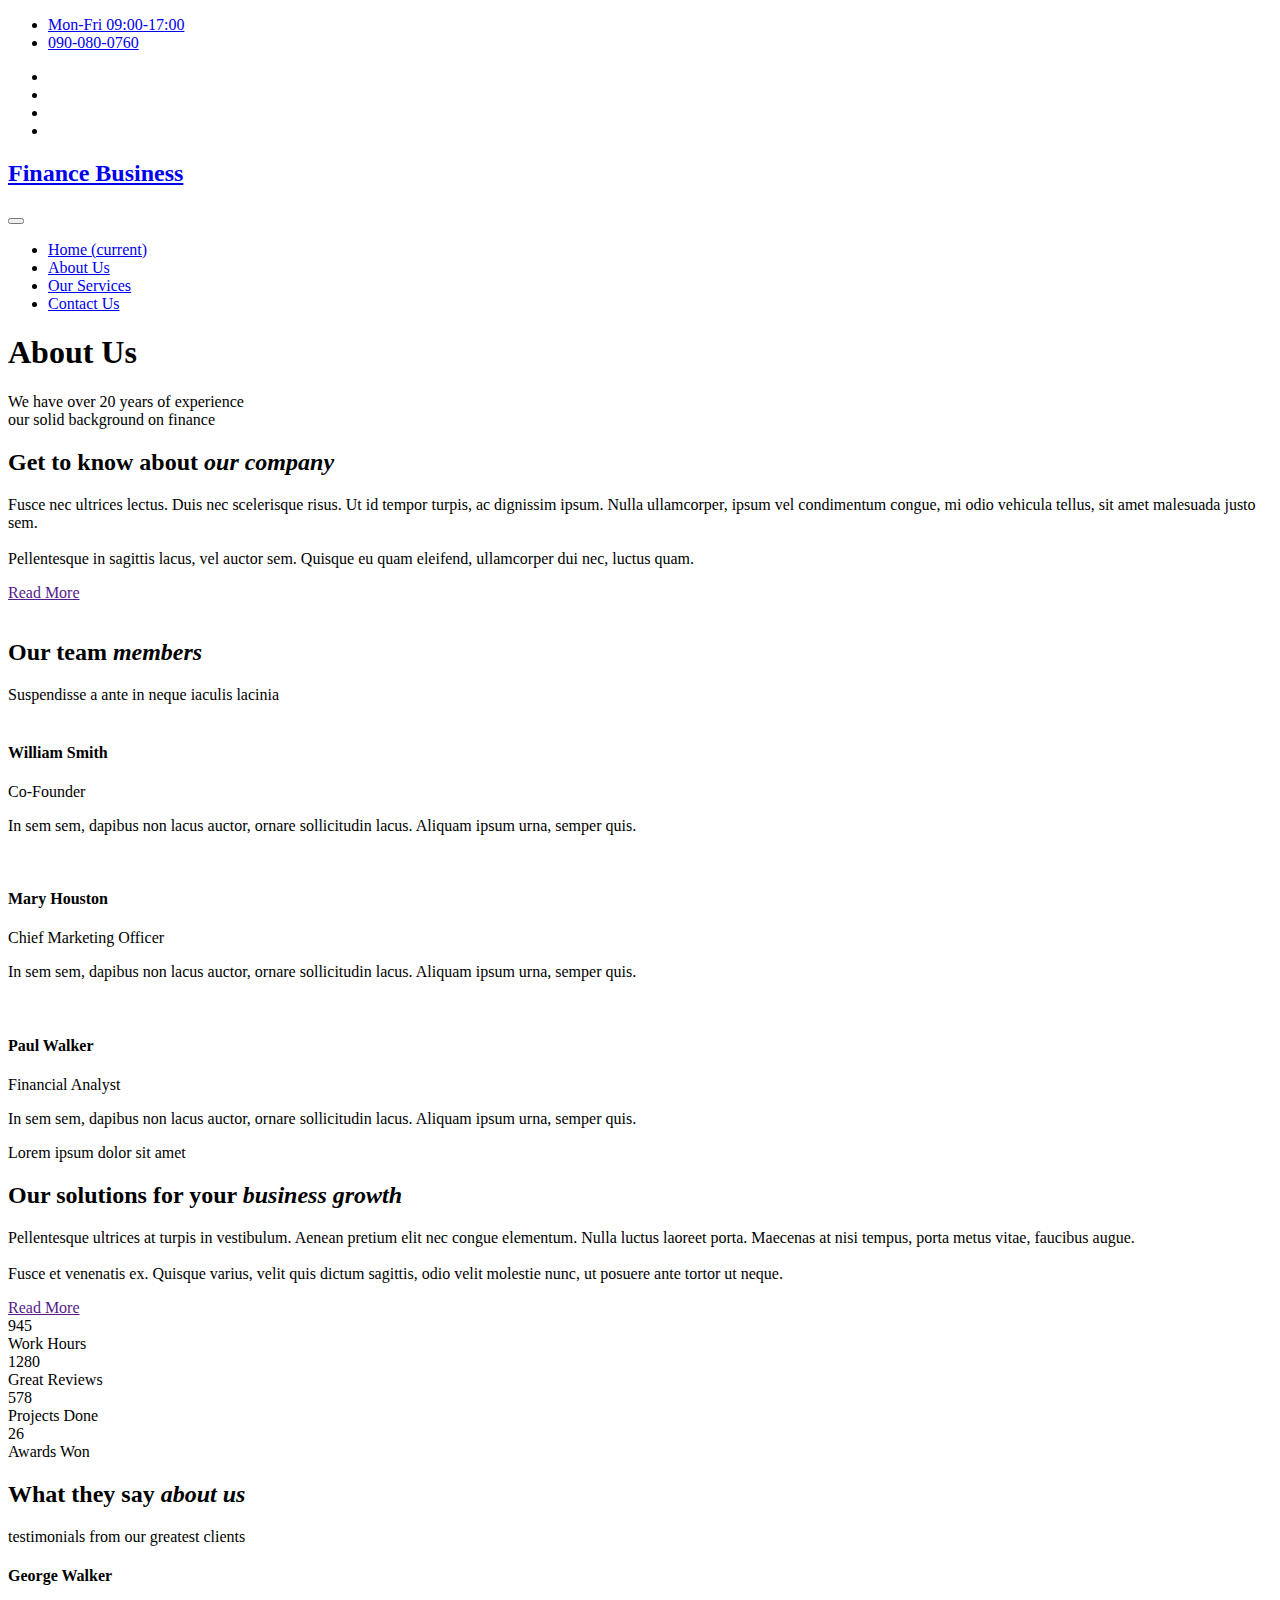
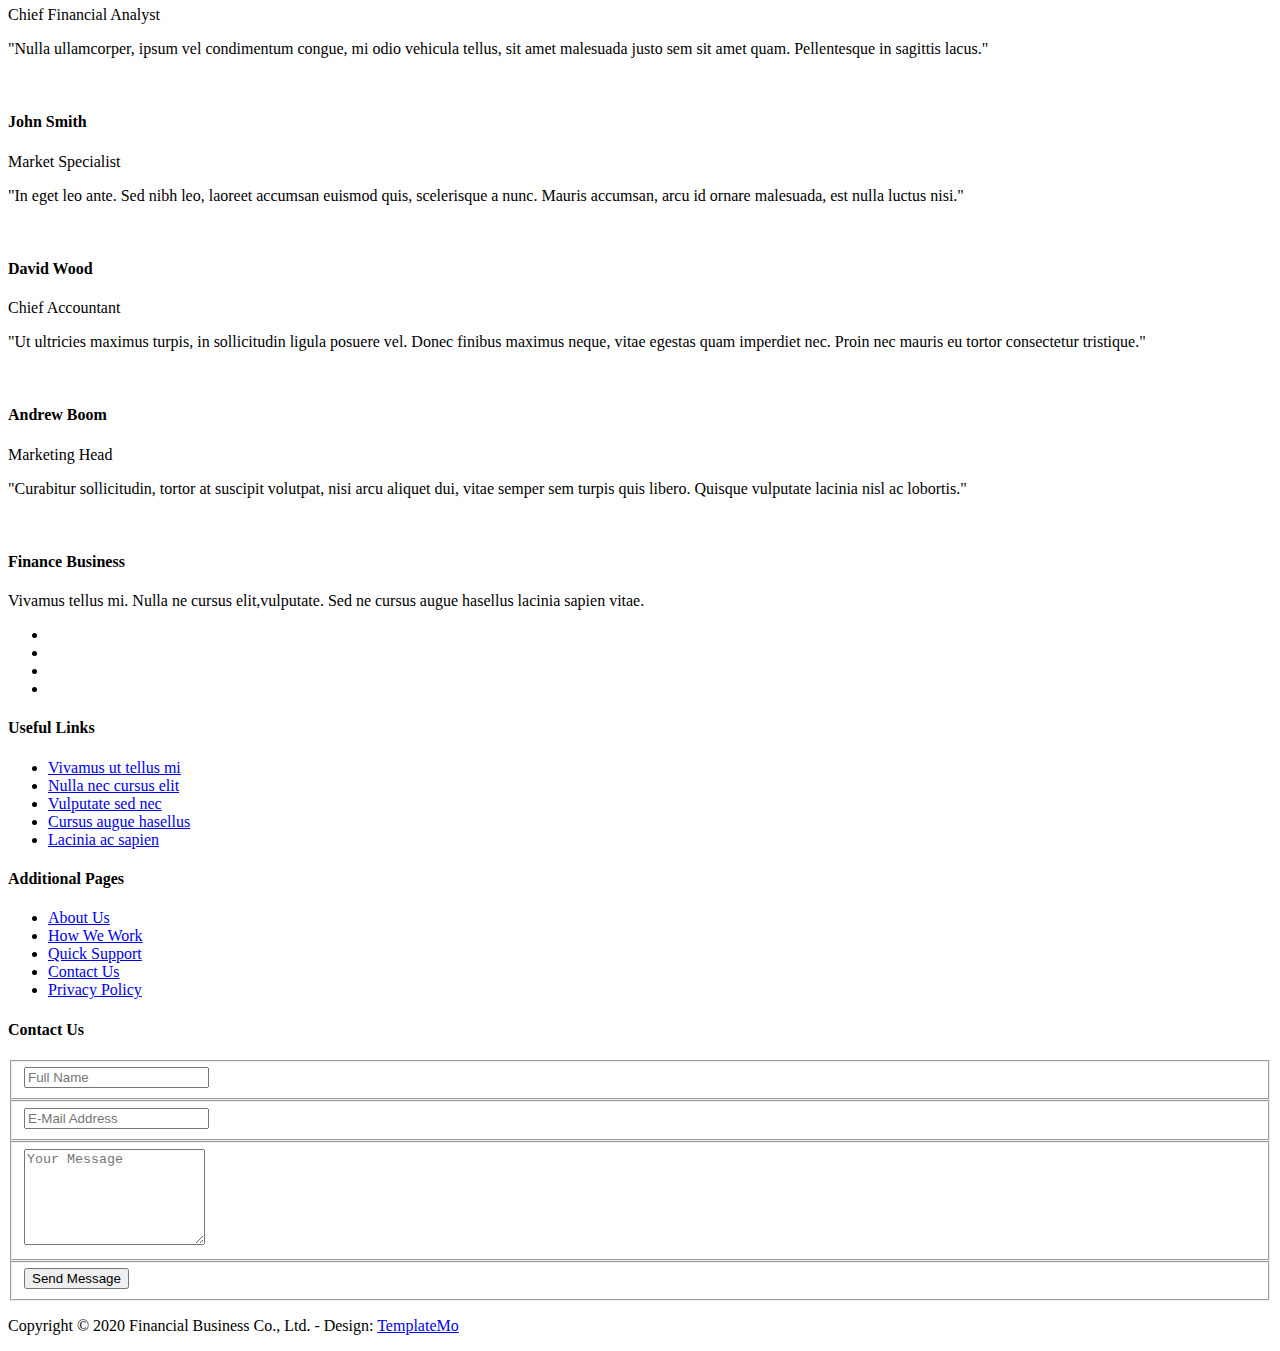
==== about.html @ de441a09 "Add files via upload" ====
<!DOCTYPE html>
<html lang="en">

  <head>

    <meta charset="utf-8">
    <meta name="viewport" content="width=device-width, initial-scale=1, shrink-to-fit=no">
    <meta name="description" content="">
    <meta name="author" content="TemplateMo">
    <link href="https://fonts.googleapis.com/css?family=Poppins:100,200,300,400,500,600,700,800,900&display=swap" rel="stylesheet">

    <title>Finance Business - About Page</title>

    <!-- Bootstrap core CSS -->
    <link href="vendor/bootstrap/css/bootstrap.min.css" rel="stylesheet">

    <!-- Additional CSS Files -->
    <link rel="stylesheet" href="assets/css/fontawesome.css">
    <link rel="stylesheet" href="assets/css/templatemo-finance-business.css">
    <link rel="stylesheet" href="assets/css/owl.css">
<!--

Finance Business TemplateMo

https://templatemo.com/tm-545-finance-business

-->
  </head>

  <body>

    <!-- ***** Preloader Start ***** -->
    <div id="preloader">
        <div class="jumper">
            <div></div>
            <div></div>
            <div></div>
        </div>
    </div>  
    <!-- ***** Preloader End ***** -->

    <!-- Header -->
    <div class="sub-header">
      <div class="container">
        <div class="row">
          <div class="col-md-8 col-xs-12">
            <ul class="left-info">
              <li><a href="#"><i class="fa fa-clock-o"></i>Mon-Fri 09:00-17:00</a></li>
              <li><a href="#"><i class="fa fa-phone"></i>090-080-0760</a></li>
            </ul>
          </div>
          <div class="col-md-4">
            <ul class="right-icons">
              <li><a href="#"><i class="fa fa-facebook"></i></a></li>
              <li><a href="#"><i class="fa fa-twitter"></i></a></li>
              <li><a href="#"><i class="fa fa-linkedin"></i></a></li>
              <li><a href="#"><i class="fa fa-behance"></i></a></li>
            </ul>
          </div>
        </div>
      </div>
    </div>
    
    <header class="">
      <nav class="navbar navbar-expand-lg">
        <div class="container">
          <a class="navbar-brand" href="index.html"><h2>Finance Business</h2></a>
          <button class="navbar-toggler" type="button" data-toggle="collapse" data-target="#navbarResponsive" aria-controls="navbarResponsive" aria-expanded="false" aria-label="Toggle navigation">
            <span class="navbar-toggler-icon"></span>
          </button>
          <div class="collapse navbar-collapse" id="navbarResponsive">
            <ul class="navbar-nav ml-auto">
              <li class="nav-item">
                <a class="nav-link" href="index.html">Home
                  <span class="sr-only">(current)</span>
                </a>
              </li>
              <li class="nav-item active">
                <a class="nav-link" href="about.html">About Us</a>
              </li>
              <li class="nav-item">
                <a class="nav-link" href="services.html">Our Services</a>
              </li>
              <li class="nav-item">
                <a class="nav-link" href="contact.html">Contact Us</a>
              </li>
            </ul>
          </div>
        </div>
      </nav>
    </header>

    <!-- Page Content -->
    <div class="page-heading header-text">
      <div class="container">
        <div class="row">
          <div class="col-md-12">
            <h1>About Us</h1>
            <span>We have over 20 years of experience</span>
          </div>
        </div>
      </div>
    </div>

    <div class="more-info about-info">
      <div class="container">
        <div class="row">
          <div class="col-md-12">
            <div class="more-info-content">
              <div class="row">
                <div class="col-md-6 align-self-center">
                  <div class="right-content">
                    <span>our solid background on finance</span>
                    <h2>Get to know about <em>our company</em></h2>
                    <p>Fusce nec ultrices lectus. Duis nec scelerisque risus. Ut id tempor turpis, ac dignissim ipsum. Nulla ullamcorper, ipsum vel condimentum congue, mi odio vehicula tellus, sit amet malesuada justo sem. 
                    <br><br>Pellentesque in sagittis lacus, vel auctor sem. Quisque eu quam eleifend, ullamcorper dui nec, luctus quam.</p>
                    <a href="" class="filled-button">Read More</a>
                  </div>
                </div>
                <div class="col-md-6">
                  <div class="left-image">
                    <img src="assets/images/about-image.jpg" alt="">
                  </div>
                </div>
              </div>
            </div>
          </div>
        </div>
      </div>
    </div>

    <div class="team">
      <div class="container">
        <div class="row">
          <div class="col-md-12">
            <div class="section-heading">
              <h2>Our team <em>members</em></h2>
              <span>Suspendisse a ante in neque iaculis lacinia</span>
            </div>
          </div>
          <div class="col-md-4">
            <div class="team-item">
              <img src="assets/images/team_01.jpg" alt="">
              <div class="down-content">
                <h4>William Smith</h4>
                <span>Co-Founder</span>
                <p>In sem sem, dapibus non lacus auctor, ornare sollicitudin lacus. Aliquam ipsum urna, semper quis.</p>
              </div>
            </div>
          </div>
          <div class="col-md-4">
            <div class="team-item">
              <img src="assets/images/team_02.jpg" alt="">
              <div class="down-content">
                <h4>Mary Houston</h4>
                <span>Chief Marketing Officer</span>
                <p>In sem sem, dapibus non lacus auctor, ornare sollicitudin lacus. Aliquam ipsum urna, semper quis.</p>
              </div>
            </div>
          </div>
          <div class="col-md-4">
            <div class="team-item">
              <img src="assets/images/team_03.jpg" alt="">
              <div class="down-content">
                <h4>Paul Walker</h4>
                <span>Financial Analyst</span>
                <p>In sem sem, dapibus non lacus auctor, ornare sollicitudin lacus. Aliquam ipsum urna, semper quis.</p>
              </div>
            </div>
          </div>
        </div>
      </div>
    </div>

    <div class="fun-facts">
      <div class="container">
        <div class="row">
          <div class="col-md-6">
            <div class="left-content">
              <span>Lorem ipsum dolor sit amet</span>
              <h2>Our solutions for your <em>business growth</em></h2>
              <p>Pellentesque ultrices at turpis in vestibulum. Aenean pretium elit nec congue elementum. Nulla luctus laoreet porta. Maecenas at nisi tempus, porta metus vitae, faucibus augue. 
              <br><br>Fusce et venenatis ex. Quisque varius, velit quis dictum sagittis, odio velit molestie nunc, ut posuere ante tortor ut neque.</p>
              <a href="" class="filled-button">Read More</a>
            </div>
          </div>
          <div class="col-md-6 align-self-center">
            <div class="row">
              <div class="col-md-6">
                <div class="count-area-content">
                  <div class="count-digit">945</div>
                  <div class="count-title">Work Hours</div>
                </div>
              </div>
              <div class="col-md-6">
                <div class="count-area-content">
                  <div class="count-digit">1280</div>
                  <div class="count-title">Great Reviews</div>
                </div>
              </div>
              <div class="col-md-6">
                <div class="count-area-content">
                  <div class="count-digit">578</div>
                  <div class="count-title">Projects Done</div>
                </div>
              </div>
              <div class="col-md-6">
                <div class="count-area-content">
                  <div class="count-digit">26</div>
                  <div class="count-title">Awards Won</div>
                </div>
              </div>
            </div>
          </div>
        </div>
      </div>
    </div>

    <div class="testimonials">
      <div class="container">
        <div class="row">
          <div class="col-md-12">
            <div class="section-heading">
              <h2>What they say <em>about us</em></h2>
              <span>testimonials from our greatest clients</span>
            </div>
          </div>
          <div class="col-md-12">
            <div class="owl-testimonials owl-carousel">
              
              <div class="testimonial-item">
                <div class="inner-content">
                  <h4>George Walker</h4>
                  <span>Chief Financial Analyst</span>
                  <p>"Nulla ullamcorper, ipsum vel condimentum congue, mi odio vehicula tellus, sit amet malesuada justo sem sit amet quam. Pellentesque in sagittis lacus."</p>
                </div>
                <img src="http://placehold.it/60x60" alt="">
              </div>
              
              <div class="testimonial-item">
                <div class="inner-content">
                  <h4>John Smith</h4>
                  <span>Market Specialist</span>
                  <p>"In eget leo ante. Sed nibh leo, laoreet accumsan euismod quis, scelerisque a nunc. Mauris accumsan, arcu id ornare malesuada, est nulla luctus nisi."</p>
                </div>
                <img src="http://placehold.it/60x60" alt="">
              </div>
              
              <div class="testimonial-item">
                <div class="inner-content">
                  <h4>David Wood</h4>
                  <span>Chief Accountant</span>
                  <p>"Ut ultricies maximus turpis, in sollicitudin ligula posuere vel. Donec finibus maximus neque, vitae egestas quam imperdiet nec. Proin nec mauris eu tortor consectetur tristique."</p>
                </div>
                <img src="http://placehold.it/60x60" alt="">
              </div>
              
              <div class="testimonial-item">
                <div class="inner-content">
                  <h4>Andrew Boom</h4>
                  <span>Marketing Head</span>
                  <p>"Curabitur sollicitudin, tortor at suscipit volutpat, nisi arcu aliquet dui, vitae semper sem turpis quis libero. Quisque vulputate lacinia nisl ac lobortis."</p>
                </div>
                <img src="http://placehold.it/60x60" alt="">
              </div>
              
            </div>
          </div>
        </div>
      </div>
    </div>

    <!-- Footer Starts Here -->
    <footer>
      <div class="container">
        <div class="row">
          <div class="col-md-3 footer-item">
            <h4>Finance Business</h4>
            <p>Vivamus tellus mi. Nulla ne cursus elit,vulputate. Sed ne cursus augue hasellus lacinia sapien vitae.</p>
            <ul class="social-icons">
              <li><a rel="nofollow" href="https://fb.com/templatemo" target="_blank"><i class="fa fa-facebook"></i></a></li>
              <li><a href="#"><i class="fa fa-twitter"></i></a></li>
              <li><a href="#"><i class="fa fa-linkedin"></i></a></li>
              <li><a href="#"><i class="fa fa-behance"></i></a></li>
            </ul>
          </div>
          <div class="col-md-3 footer-item">
            <h4>Useful Links</h4>
            <ul class="menu-list">
              <li><a href="#">Vivamus ut tellus mi</a></li>
              <li><a href="#">Nulla nec cursus elit</a></li>
              <li><a href="#">Vulputate sed nec</a></li>
              <li><a href="#">Cursus augue hasellus</a></li>
              <li><a href="#">Lacinia ac sapien</a></li>
            </ul>
          </div>
          <div class="col-md-3 footer-item">
            <h4>Additional Pages</h4>
            <ul class="menu-list">
              <li><a href="#">About Us</a></li>
              <li><a href="#">How We Work</a></li>
              <li><a href="#">Quick Support</a></li>
              <li><a href="#">Contact Us</a></li>
              <li><a href="#">Privacy Policy</a></li>
            </ul>
          </div>
          <div class="col-md-3 footer-item last-item">
            <h4>Contact Us</h4>
            <div class="contact-form">
              <form id="contact footer-contact" action="" method="post">
                <div class="row">
                  <div class="col-lg-12 col-md-12 col-sm-12">
                    <fieldset>
                      <input name="name" type="text" class="form-control" id="name" placeholder="Full Name" required="">
                    </fieldset>
                  </div>
                  <div class="col-lg-12 col-md-12 col-sm-12">
                    <fieldset>
                      <input name="email" type="text" class="form-control" id="email" pattern="[^ @]*@[^ @]*" placeholder="E-Mail Address" required="">
                    </fieldset>
                  </div>
                  <div class="col-lg-12">
                    <fieldset>
                      <textarea name="message" rows="6" class="form-control" id="message" placeholder="Your Message" required=""></textarea>
                    </fieldset>
                  </div>
                  <div class="col-lg-12">
                    <fieldset>
                      <button type="submit" id="form-submit" class="filled-button">Send Message</button>
                    </fieldset>
                  </div>
                </div>
              </form>
            </div>
          </div>
        </div>
      </div>
    </footer>
    
    <div class="sub-footer">
      <div class="container">
        <div class="row">
          <div class="col-md-12">
            <p>Copyright &copy; 2020 Financial Business Co., Ltd.
            
            - Design: <a rel="nofollow noopener" href="https://templatemo.com" target="_blank">TemplateMo</a></p>
          </div>
        </div>
      </div>
    </div>

    <!-- Bootstrap core JavaScript -->
    <script src="vendor/jquery/jquery.min.js"></script>
    <script src="vendor/bootstrap/js/bootstrap.bundle.min.js"></script>

    <!-- Additional Scripts -->
    <script src="assets/js/custom.js"></script>
    <script src="assets/js/owl.js"></script>
    <script src="assets/js/slick.js"></script>
    <script src="assets/js/accordions.js"></script>

    <script language = "text/Javascript"> 
      cleared[0] = cleared[1] = cleared[2] = 0; //set a cleared flag for each field
      function clearField(t){                   //declaring the array outside of the
      if(! cleared[t.id]){                      // function makes it static and global
          cleared[t.id] = 1;  // you could use true and false, but that's more typing
          t.value='';         // with more chance of typos
          t.style.color='#fff';
          }
      }
    </script>

  </body>
</html>
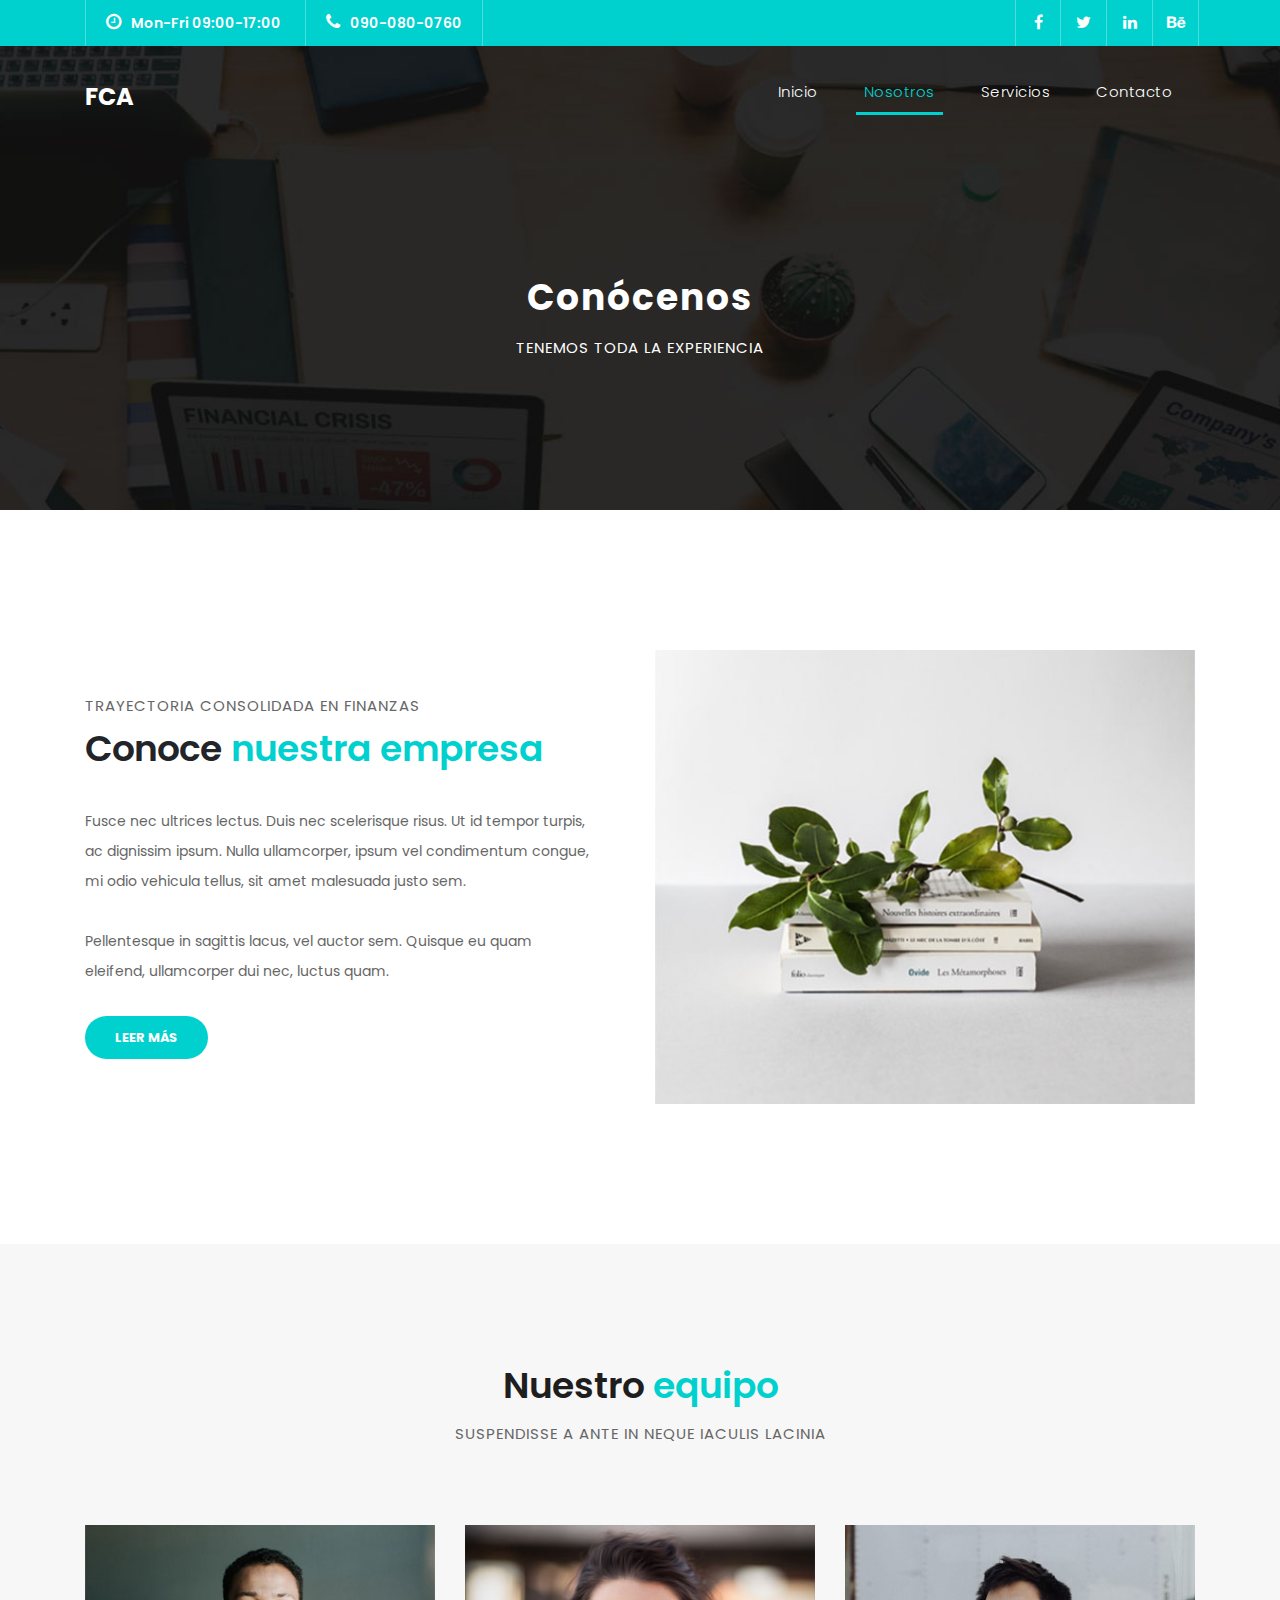
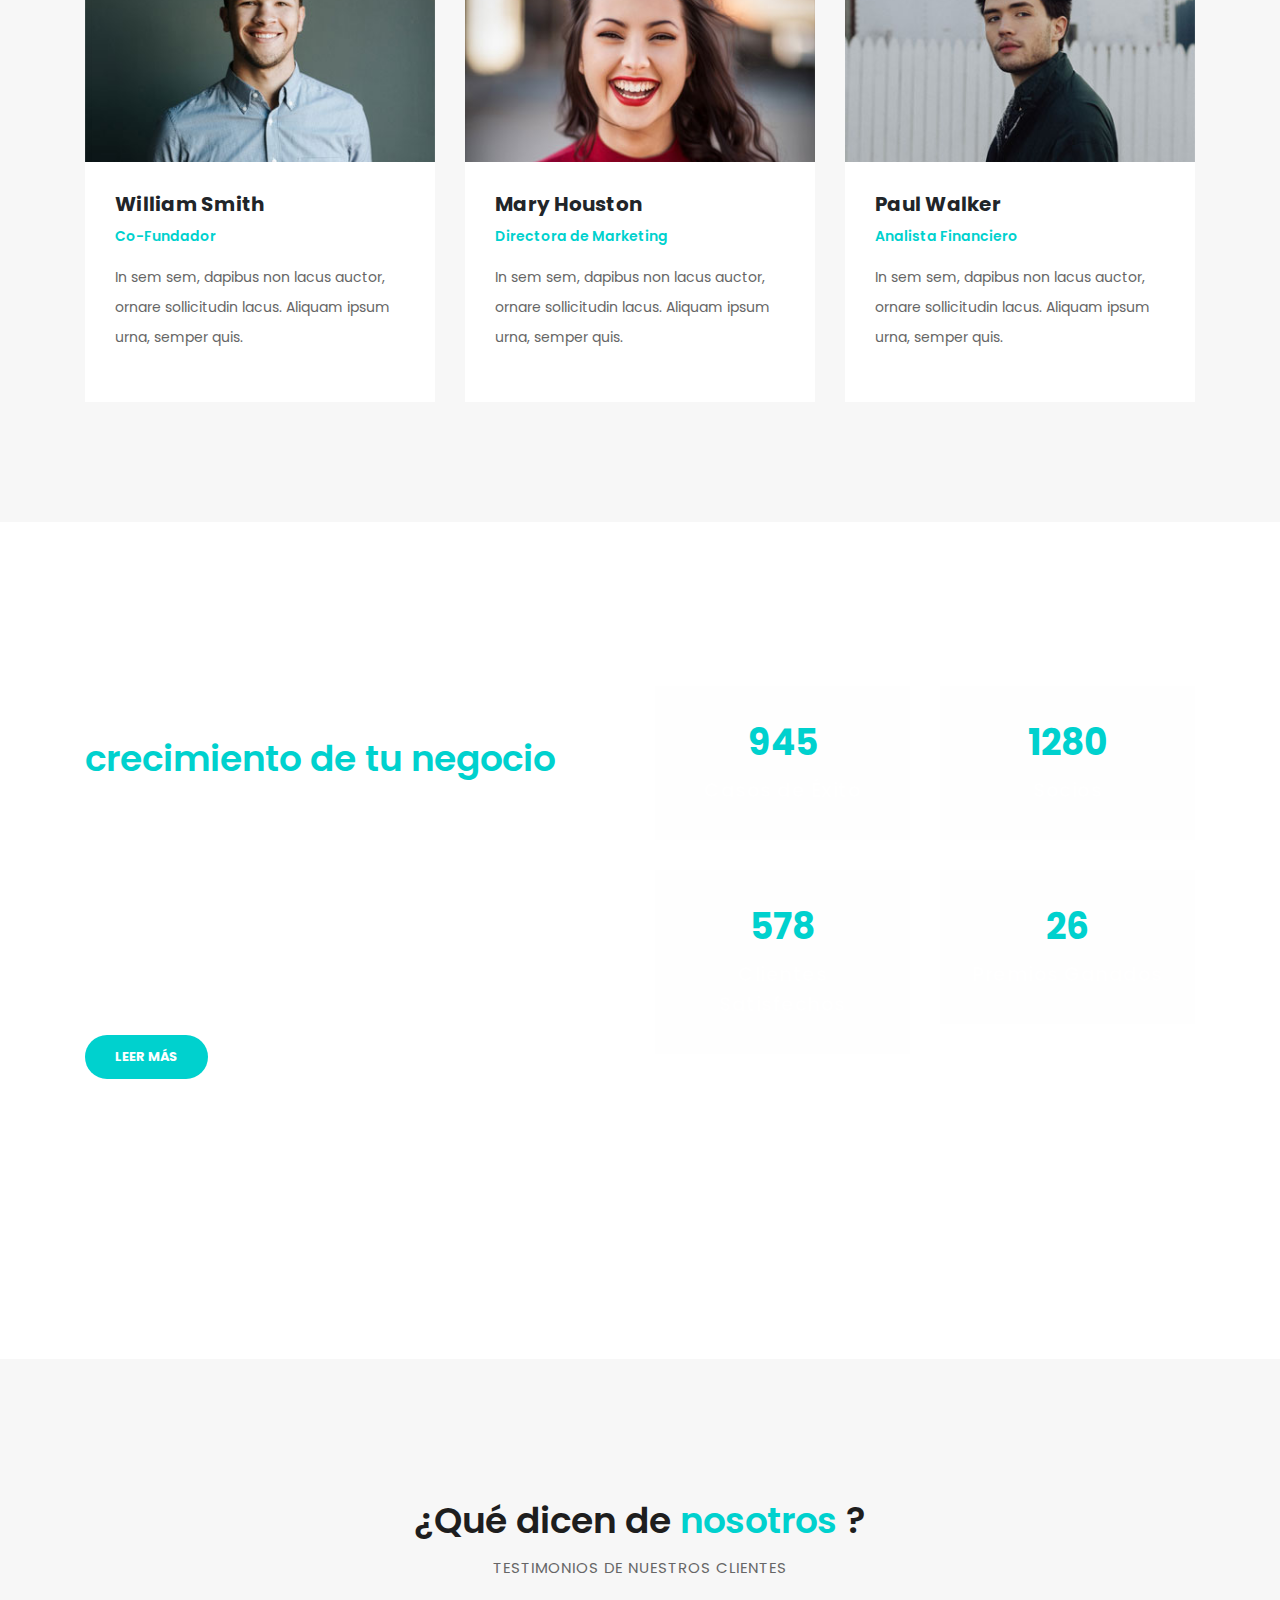
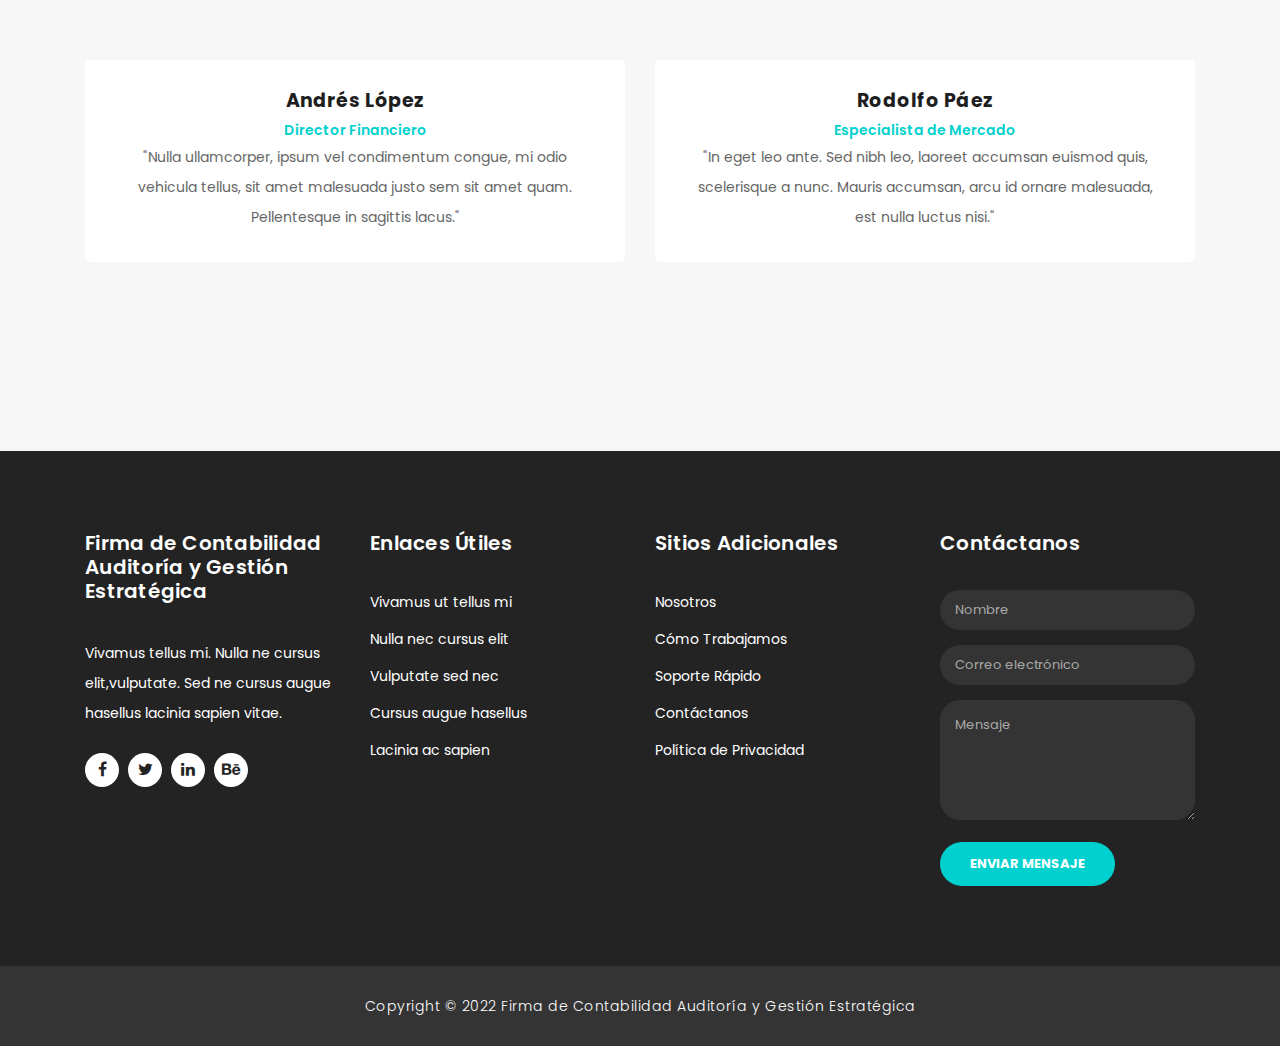
==== commit 06252c1b: "Add files via upload" ====
--- a/about.html
+++ b/about.html
@@ -1,374 +1,391 @@
 <!DOCTYPE html>
 <html lang="en">
 
-  <head>
-
-    <meta charset="utf-8">
-    <meta name="viewport" content="width=device-width, initial-scale=1, shrink-to-fit=no">
-    <meta name="description" content="">
-    <meta name="author" content="TemplateMo">
-    <link href="https://fonts.googleapis.com/css?family=Poppins:100,200,300,400,500,600,700,800,900&display=swap" rel="stylesheet">
-
-    <title>Finance Business - About Page</title>
-
-    <!-- Bootstrap core CSS -->
-    <link href="vendor/bootstrap/css/bootstrap.min.css" rel="stylesheet">
-
-    <!-- Additional CSS Files -->
-    <link rel="stylesheet" href="assets/css/fontawesome.css">
-    <link rel="stylesheet" href="assets/css/templatemo-finance-business.css">
-    <link rel="stylesheet" href="assets/css/owl.css">
-<!--
+<head>
+
+  <meta charset="utf-8">
+  <meta name="viewport" content="width=device-width, initial-scale=1, shrink-to-fit=no">
+  <meta name="description" content="">
+  <meta name="author" content="FCAG">
+  <link href="https://fonts.googleapis.com/css?family=Poppins:100,200,300,400,500,600,700,800,900&display=swap"
+    rel="stylesheet">
+
+  <title>Firma de Contabilidad, Auditoría y Gestión Estratégica - Nosotros</title>
+
+  <!-- Bootstrap core CSS -->
+  <link href="vendor/bootstrap/css/bootstrap.min.css" rel="stylesheet">
+
+  <!-- Additional CSS Files -->
+  <link rel="stylesheet" href="assets/css/fontawesome.css">
+  <link rel="stylesheet" href="assets/css/templatemo-finance-business.css">
+  <link rel="stylesheet" href="assets/css/owl.css">
+  <!--
 
 Finance Business TemplateMo
 
 https://templatemo.com/tm-545-finance-business
 
 -->
-  </head>
-
-  <body>
-
-    <!-- ***** Preloader Start ***** -->
-    <div id="preloader">
-        <div class="jumper">
-            <div></div>
-            <div></div>
-            <div></div>
-        </div>
-    </div>  
-    <!-- ***** Preloader End ***** -->
-
-    <!-- Header -->
-    <div class="sub-header">
+</head>
+
+<body>
+
+  <!-- ***** Preloader Start ***** -->
+  <div id="preloader">
+    <div class="jumper">
+      <div></div>
+      <div></div>
+      <div></div>
+    </div>
+  </div>
+  <!-- ***** Preloader End ***** -->
+
+  <!-- Header -->
+  <div class="sub-header">
+    <div class="container">
+      <div class="row">
+        <div class="col-md-8 col-xs-12">
+          <ul class="left-info">
+            <li><a href="#"><i class="fa fa-clock-o"></i>Mon-Fri 09:00-17:00</a></li>
+            <li><a href="#"><i class="fa fa-phone"></i>090-080-0760</a></li>
+          </ul>
+        </div>
+        <div class="col-md-4">
+          <ul class="right-icons">
+            <li><a href="#"><i class="fa fa-facebook"></i></a></li>
+            <li><a href="#"><i class="fa fa-twitter"></i></a></li>
+            <li><a href="#"><i class="fa fa-linkedin"></i></a></li>
+            <li><a href="#"><i class="fa fa-behance"></i></a></li>
+          </ul>
+        </div>
+      </div>
+    </div>
+  </div>
+
+  <header class="">
+    <nav class="navbar navbar-expand-lg">
       <div class="container">
-        <div class="row">
-          <div class="col-md-8 col-xs-12">
-            <ul class="left-info">
-              <li><a href="#"><i class="fa fa-clock-o"></i>Mon-Fri 09:00-17:00</a></li>
-              <li><a href="#"><i class="fa fa-phone"></i>090-080-0760</a></li>
-            </ul>
-          </div>
-          <div class="col-md-4">
-            <ul class="right-icons">
-              <li><a href="#"><i class="fa fa-facebook"></i></a></li>
-              <li><a href="#"><i class="fa fa-twitter"></i></a></li>
-              <li><a href="#"><i class="fa fa-linkedin"></i></a></li>
-              <li><a href="#"><i class="fa fa-behance"></i></a></li>
-            </ul>
-          </div>
-        </div>
-      </div>
-    </div>
-    
-    <header class="">
-      <nav class="navbar navbar-expand-lg">
-        <div class="container">
-          <a class="navbar-brand" href="index.html"><h2>Finance Business</h2></a>
-          <button class="navbar-toggler" type="button" data-toggle="collapse" data-target="#navbarResponsive" aria-controls="navbarResponsive" aria-expanded="false" aria-label="Toggle navigation">
-            <span class="navbar-toggler-icon"></span>
-          </button>
-          <div class="collapse navbar-collapse" id="navbarResponsive">
-            <ul class="navbar-nav ml-auto">
-              <li class="nav-item">
-                <a class="nav-link" href="index.html">Home
-                  <span class="sr-only">(current)</span>
-                </a>
-              </li>
-              <li class="nav-item active">
-                <a class="nav-link" href="about.html">About Us</a>
-              </li>
-              <li class="nav-item">
-                <a class="nav-link" href="services.html">Our Services</a>
-              </li>
-              <li class="nav-item">
-                <a class="nav-link" href="contact.html">Contact Us</a>
-              </li>
-            </ul>
-          </div>
-        </div>
-      </nav>
-    </header>
-
-    <!-- Page Content -->
-    <div class="page-heading header-text">
-      <div class="container">
-        <div class="row">
-          <div class="col-md-12">
-            <h1>About Us</h1>
-            <span>We have over 20 years of experience</span>
-          </div>
-        </div>
-      </div>
-    </div>
-
-    <div class="more-info about-info">
-      <div class="container">
-        <div class="row">
-          <div class="col-md-12">
-            <div class="more-info-content">
+        <a class="navbar-brand" href="index.html">
+          <h2>FCA</h2>
+        </a>
+        <button class="navbar-toggler" type="button" data-toggle="collapse" data-target="#navbarResponsive"
+          aria-controls="navbarResponsive" aria-expanded="false" aria-label="Toggle navigation">
+          <span class="navbar-toggler-icon"></span>
+        </button>
+        <div class="collapse navbar-collapse" id="navbarResponsive">
+          <ul class="navbar-nav ml-auto">
+            <li class="nav-item">
+              <a class="nav-link" href="index.html">Inicio
+                <span class="sr-only">(current)</span>
+              </a>
+            </li>
+            <li class="nav-item active">
+              <a class="nav-link" href="about.html">Nosotros</a>
+            </li>
+            <li class="nav-item">
+              <a class="nav-link" href="services.html">Servicios</a>
+            </li>
+            <li class="nav-item">
+              <a class="nav-link" href="contact.html">Contacto</a>
+            </li>
+          </ul>
+        </div>
+      </div>
+    </nav>
+  </header>
+
+  <!-- Page Content -->
+  <div class="page-heading header-text">
+    <div class="container">
+      <div class="row">
+        <div class="col-md-12">
+          <h1>Conócenos</h1>
+          <span>Tenemos toda la experiencia</span>
+        </div>
+      </div>
+    </div>
+  </div>
+
+  <div class="more-info about-info">
+    <div class="container">
+      <div class="row">
+        <div class="col-md-12">
+          <div class="more-info-content">
+            <div class="row">
+              <div class="col-md-6 align-self-center">
+                <div class="right-content">
+                  <span>trayectoria consolidada en finanzas</span>
+                  <h2>Conoce <em>nuestra empresa</em></h2>
+                  <p>Fusce nec ultrices lectus. Duis nec scelerisque risus. Ut id tempor turpis, ac dignissim ipsum.
+                    Nulla ullamcorper, ipsum vel condimentum congue, mi odio vehicula tellus, sit amet malesuada justo
+                    sem.
+                    <br><br>Pellentesque in sagittis lacus, vel auctor sem. Quisque eu quam eleifend, ullamcorper dui
+                    nec, luctus quam.
+                  </p>
+                  <a href="" class="filled-button">Leer más</a>
+                </div>
+              </div>
+              <div class="col-md-6">
+                <div class="left-image">
+                  <img src="assets/images/about-image.jpg" alt="">
+                </div>
+              </div>
+            </div>
+          </div>
+        </div>
+      </div>
+    </div>
+  </div>
+
+  <div class="team">
+    <div class="container">
+      <div class="row">
+        <div class="col-md-12">
+          <div class="section-heading">
+            <h2>Nuestro <em>equipo</em></h2>
+            <span>Suspendisse a ante in neque iaculis lacinia</span>
+          </div>
+        </div>
+        <div class="col-md-4">
+          <div class="team-item">
+            <img src="assets/images/team_01.jpg" alt="">
+            <div class="down-content">
+              <h4>William Smith</h4>
+              <span>Co-Fundador</span>
+              <p>In sem sem, dapibus non lacus auctor, ornare sollicitudin lacus. Aliquam ipsum urna, semper quis.</p>
+            </div>
+          </div>
+        </div>
+        <div class="col-md-4">
+          <div class="team-item">
+            <img src="assets/images/team_02.jpg" alt="">
+            <div class="down-content">
+              <h4>Mary Houston</h4>
+              <span>Directora de Marketing</span>
+              <p>In sem sem, dapibus non lacus auctor, ornare sollicitudin lacus. Aliquam ipsum urna, semper quis.</p>
+            </div>
+          </div>
+        </div>
+        <div class="col-md-4">
+          <div class="team-item">
+            <img src="assets/images/team_03.jpg" alt="">
+            <div class="down-content">
+              <h4>Paul Walker</h4>
+              <span>Analista Financiero</span>
+              <p>In sem sem, dapibus non lacus auctor, ornare sollicitudin lacus. Aliquam ipsum urna, semper quis.</p>
+            </div>
+          </div>
+        </div>
+      </div>
+    </div>
+  </div>
+
+  <div class="fun-facts">
+    <div class="container">
+      <div class="row">
+        <div class="col-md-6">
+          <div class="left-content">
+            <span>Soluciones a tu medida</span>
+            <h2>Enfocados en el <em>crecimiento de tu negocio</em></h2>
+            <p>Pellentesque ultrices at turpis in vestibulum. Aenean pretium elit nec congue elementum. Nulla luctus
+              laoreet porta. Maecenas at nisi tempus, porta metus vitae, faucibus augue.
+              <br><br>Fusce et venenatis ex. Quisque varius, velit quis dictum sagittis, odio velit molestie nunc, ut
+              posuere ante tortor ut neque.
+            </p>
+            <a href="" class="filled-button">Leer más</a>
+          </div>
+        </div>
+        <div class="col-md-6 align-self-center">
+          <div class="row">
+            <div class="col-md-6">
+              <div class="count-area-content">
+                <div class="count-digit">945</div>
+                <div class="count-title">Casos de Éxito</div>
+              </div>
+            </div>
+            <div class="col-md-6">
+              <div class="count-area-content">
+                <div class="count-digit">1280</div>
+                <div class="count-title">Socios</div>
+              </div>
+            </div>
+            <div class="col-md-6">
+              <div class="count-area-content">
+                <div class="count-digit">578</div>
+                <div class="count-title">Clientes Satisfechos</div>
+              </div>
+            </div>
+            <div class="col-md-6">
+              <div class="count-area-content">
+                <div class="count-digit">26</div>
+                <div class="count-title">Premios Ganados</div>
+              </div>
+            </div>
+          </div>
+        </div>
+      </div>
+    </div>
+  </div>
+
+  <div class="testimonials">
+    <div class="container">
+      <div class="row">
+        <div class="col-md-12">
+          <div class="section-heading">
+            <h2>¿Qué dicen de <em>nosotros</em> ?</h2>
+            <span>Testimonios de nuestros clientes</span>
+          </div>
+        </div>
+        <div class="col-md-12">
+          <div class="owl-testimonials owl-carousel">
+
+            <div class="testimonial-item">
+              <div class="inner-content">
+                <h4>Andrés López</h4>
+                <span>Director Financiero</span>
+                <p>"Nulla ullamcorper, ipsum vel condimentum congue, mi odio vehicula tellus, sit amet malesuada justo
+                  sem sit amet quam. Pellentesque in sagittis lacus."</p>
+              </div>
+              <img src="http://placehold.it/60x60" alt="">
+            </div>
+
+            <div class="testimonial-item">
+              <div class="inner-content">
+                <h4>Rodolfo Páez</h4>
+                <span>Especialista de Mercado</span>
+                <p>"In eget leo ante. Sed nibh leo, laoreet accumsan euismod quis, scelerisque a nunc. Mauris accumsan,
+                  arcu id ornare malesuada, est nulla luctus nisi."</p>
+              </div>
+              <img src="http://placehold.it/60x60" alt="">
+            </div>
+
+            <div class="testimonial-item">
+              <div class="inner-content">
+                <h4>Richard Branson</h4>
+                <span>Inversionista</span>
+                <p>"Ut ultricies maximus turpis, in sollicitudin ligula posuere vel. Donec finibus maximus neque, vitae
+                  egestas quam imperdiet nec. Proin nec mauris eu tortor consectetur tristique."</p>
+              </div>
+              <img src="http://placehold.it/60x60" alt="">
+            </div>
+
+            <div class="testimonial-item">
+              <div class="inner-content">
+                <h4>Juan López</h4>
+                <span>Contador</span>
+                <p>"Curabitur sollicitudin, tortor at suscipit volutpat, nisi arcu aliquet dui, vitae semper sem turpis
+                  quis libero. Quisque vulputate lacinia nisl ac lobortis."</p>
+              </div>
+              <img src="http://placehold.it/60x60" alt="">
+            </div>
+
+          </div>
+        </div>
+      </div>
+    </div>
+  </div>
+
+  <!-- Footer Starts Here -->
+  <footer>
+    <div class="container">
+      <div class="row">
+        <div class="col-md-3 footer-item">
+          <h4>Firma de Contabilidad Auditoría y Gestión Estratégica</h4>
+          <p>Vivamus tellus mi. Nulla ne cursus elit,vulputate. Sed ne cursus augue hasellus lacinia sapien vitae.</p>
+          <ul class="social-icons">
+            <li><a rel="nofollow" href="https://fb.com/templatemo" target="_blank"><i class="fa fa-facebook"></i></a>
+            </li>
+            <li><a href="#"><i class="fa fa-twitter"></i></a></li>
+            <li><a href="#"><i class="fa fa-linkedin"></i></a></li>
+            <li><a href="#"><i class="fa fa-behance"></i></a></li>
+          </ul>
+        </div>
+        <div class="col-md-3 footer-item">
+          <h4>Enlaces Útiles</h4>
+          <ul class="menu-list">
+            <li><a href="#">Vivamus ut tellus mi</a></li>
+            <li><a href="#">Nulla nec cursus elit</a></li>
+            <li><a href="#">Vulputate sed nec</a></li>
+            <li><a href="#">Cursus augue hasellus</a></li>
+            <li><a href="#">Lacinia ac sapien</a></li>
+          </ul>
+        </div>
+        <div class="col-md-3 footer-item">
+          <h4>Sitios Adicionales</h4>
+          <ul class="menu-list">
+            <li><a href="#">Nosotros</a></li>
+            <li><a href="#">Cómo Trabajamos</a></li>
+            <li><a href="#">Soporte Rápido</a></li>
+            <li><a href="#">Contáctanos</a></li>
+            <li><a href="#">Política de Privacidad</a></li>
+          </ul>
+        </div>
+        <div class="col-md-3 footer-item last-item">
+          <h4>Contáctanos</h4>
+          <div class="contact-form">
+            <form id="contact footer-contact" action="" method="post">
               <div class="row">
-                <div class="col-md-6 align-self-center">
-                  <div class="right-content">
-                    <span>our solid background on finance</span>
-                    <h2>Get to know about <em>our company</em></h2>
-                    <p>Fusce nec ultrices lectus. Duis nec scelerisque risus. Ut id tempor turpis, ac dignissim ipsum. Nulla ullamcorper, ipsum vel condimentum congue, mi odio vehicula tellus, sit amet malesuada justo sem. 
-                    <br><br>Pellentesque in sagittis lacus, vel auctor sem. Quisque eu quam eleifend, ullamcorper dui nec, luctus quam.</p>
-                    <a href="" class="filled-button">Read More</a>
-                  </div>
-                </div>
-                <div class="col-md-6">
-                  <div class="left-image">
-                    <img src="assets/images/about-image.jpg" alt="">
-                  </div>
-                </div>
-              </div>
-            </div>
-          </div>
-        </div>
-      </div>
-    </div>
-
-    <div class="team">
-      <div class="container">
-        <div class="row">
-          <div class="col-md-12">
-            <div class="section-heading">
-              <h2>Our team <em>members</em></h2>
-              <span>Suspendisse a ante in neque iaculis lacinia</span>
-            </div>
-          </div>
-          <div class="col-md-4">
-            <div class="team-item">
-              <img src="assets/images/team_01.jpg" alt="">
-              <div class="down-content">
-                <h4>William Smith</h4>
-                <span>Co-Founder</span>
-                <p>In sem sem, dapibus non lacus auctor, ornare sollicitudin lacus. Aliquam ipsum urna, semper quis.</p>
-              </div>
-            </div>
-          </div>
-          <div class="col-md-4">
-            <div class="team-item">
-              <img src="assets/images/team_02.jpg" alt="">
-              <div class="down-content">
-                <h4>Mary Houston</h4>
-                <span>Chief Marketing Officer</span>
-                <p>In sem sem, dapibus non lacus auctor, ornare sollicitudin lacus. Aliquam ipsum urna, semper quis.</p>
-              </div>
-            </div>
-          </div>
-          <div class="col-md-4">
-            <div class="team-item">
-              <img src="assets/images/team_03.jpg" alt="">
-              <div class="down-content">
-                <h4>Paul Walker</h4>
-                <span>Financial Analyst</span>
-                <p>In sem sem, dapibus non lacus auctor, ornare sollicitudin lacus. Aliquam ipsum urna, semper quis.</p>
-              </div>
-            </div>
-          </div>
-        </div>
-      </div>
-    </div>
-
-    <div class="fun-facts">
-      <div class="container">
-        <div class="row">
-          <div class="col-md-6">
-            <div class="left-content">
-              <span>Lorem ipsum dolor sit amet</span>
-              <h2>Our solutions for your <em>business growth</em></h2>
-              <p>Pellentesque ultrices at turpis in vestibulum. Aenean pretium elit nec congue elementum. Nulla luctus laoreet porta. Maecenas at nisi tempus, porta metus vitae, faucibus augue. 
-              <br><br>Fusce et venenatis ex. Quisque varius, velit quis dictum sagittis, odio velit molestie nunc, ut posuere ante tortor ut neque.</p>
-              <a href="" class="filled-button">Read More</a>
-            </div>
-          </div>
-          <div class="col-md-6 align-self-center">
-            <div class="row">
-              <div class="col-md-6">
-                <div class="count-area-content">
-                  <div class="count-digit">945</div>
-                  <div class="count-title">Work Hours</div>
-                </div>
-              </div>
-              <div class="col-md-6">
-                <div class="count-area-content">
-                  <div class="count-digit">1280</div>
-                  <div class="count-title">Great Reviews</div>
-                </div>
-              </div>
-              <div class="col-md-6">
-                <div class="count-area-content">
-                  <div class="count-digit">578</div>
-                  <div class="count-title">Projects Done</div>
-                </div>
-              </div>
-              <div class="col-md-6">
-                <div class="count-area-content">
-                  <div class="count-digit">26</div>
-                  <div class="count-title">Awards Won</div>
-                </div>
-              </div>
-            </div>
-          </div>
-        </div>
-      </div>
-    </div>
-
-    <div class="testimonials">
-      <div class="container">
-        <div class="row">
-          <div class="col-md-12">
-            <div class="section-heading">
-              <h2>What they say <em>about us</em></h2>
-              <span>testimonials from our greatest clients</span>
-            </div>
-          </div>
-          <div class="col-md-12">
-            <div class="owl-testimonials owl-carousel">
-              
-              <div class="testimonial-item">
-                <div class="inner-content">
-                  <h4>George Walker</h4>
-                  <span>Chief Financial Analyst</span>
-                  <p>"Nulla ullamcorper, ipsum vel condimentum congue, mi odio vehicula tellus, sit amet malesuada justo sem sit amet quam. Pellentesque in sagittis lacus."</p>
-                </div>
-                <img src="http://placehold.it/60x60" alt="">
-              </div>
-              
-              <div class="testimonial-item">
-                <div class="inner-content">
-                  <h4>John Smith</h4>
-                  <span>Market Specialist</span>
-                  <p>"In eget leo ante. Sed nibh leo, laoreet accumsan euismod quis, scelerisque a nunc. Mauris accumsan, arcu id ornare malesuada, est nulla luctus nisi."</p>
-                </div>
-                <img src="http://placehold.it/60x60" alt="">
-              </div>
-              
-              <div class="testimonial-item">
-                <div class="inner-content">
-                  <h4>David Wood</h4>
-                  <span>Chief Accountant</span>
-                  <p>"Ut ultricies maximus turpis, in sollicitudin ligula posuere vel. Donec finibus maximus neque, vitae egestas quam imperdiet nec. Proin nec mauris eu tortor consectetur tristique."</p>
-                </div>
-                <img src="http://placehold.it/60x60" alt="">
-              </div>
-              
-              <div class="testimonial-item">
-                <div class="inner-content">
-                  <h4>Andrew Boom</h4>
-                  <span>Marketing Head</span>
-                  <p>"Curabitur sollicitudin, tortor at suscipit volutpat, nisi arcu aliquet dui, vitae semper sem turpis quis libero. Quisque vulputate lacinia nisl ac lobortis."</p>
-                </div>
-                <img src="http://placehold.it/60x60" alt="">
-              </div>
-              
-            </div>
-          </div>
-        </div>
-      </div>
-    </div>
-
-    <!-- Footer Starts Here -->
-    <footer>
-      <div class="container">
-        <div class="row">
-          <div class="col-md-3 footer-item">
-            <h4>Finance Business</h4>
-            <p>Vivamus tellus mi. Nulla ne cursus elit,vulputate. Sed ne cursus augue hasellus lacinia sapien vitae.</p>
-            <ul class="social-icons">
-              <li><a rel="nofollow" href="https://fb.com/templatemo" target="_blank"><i class="fa fa-facebook"></i></a></li>
-              <li><a href="#"><i class="fa fa-twitter"></i></a></li>
-              <li><a href="#"><i class="fa fa-linkedin"></i></a></li>
-              <li><a href="#"><i class="fa fa-behance"></i></a></li>
-            </ul>
-          </div>
-          <div class="col-md-3 footer-item">
-            <h4>Useful Links</h4>
-            <ul class="menu-list">
-              <li><a href="#">Vivamus ut tellus mi</a></li>
-              <li><a href="#">Nulla nec cursus elit</a></li>
-              <li><a href="#">Vulputate sed nec</a></li>
-              <li><a href="#">Cursus augue hasellus</a></li>
-              <li><a href="#">Lacinia ac sapien</a></li>
-            </ul>
-          </div>
-          <div class="col-md-3 footer-item">
-            <h4>Additional Pages</h4>
-            <ul class="menu-list">
-              <li><a href="#">About Us</a></li>
-              <li><a href="#">How We Work</a></li>
-              <li><a href="#">Quick Support</a></li>
-              <li><a href="#">Contact Us</a></li>
-              <li><a href="#">Privacy Policy</a></li>
-            </ul>
-          </div>
-          <div class="col-md-3 footer-item last-item">
-            <h4>Contact Us</h4>
-            <div class="contact-form">
-              <form id="contact footer-contact" action="" method="post">
-                <div class="row">
-                  <div class="col-lg-12 col-md-12 col-sm-12">
-                    <fieldset>
-                      <input name="name" type="text" class="form-control" id="name" placeholder="Full Name" required="">
-                    </fieldset>
-                  </div>
-                  <div class="col-lg-12 col-md-12 col-sm-12">
-                    <fieldset>
-                      <input name="email" type="text" class="form-control" id="email" pattern="[^ @]*@[^ @]*" placeholder="E-Mail Address" required="">
-                    </fieldset>
-                  </div>
-                  <div class="col-lg-12">
-                    <fieldset>
-                      <textarea name="message" rows="6" class="form-control" id="message" placeholder="Your Message" required=""></textarea>
-                    </fieldset>
-                  </div>
-                  <div class="col-lg-12">
-                    <fieldset>
-                      <button type="submit" id="form-submit" class="filled-button">Send Message</button>
-                    </fieldset>
-                  </div>
-                </div>
-              </form>
-            </div>
-          </div>
-        </div>
-      </div>
-    </footer>
-    
-    <div class="sub-footer">
-      <div class="container">
-        <div class="row">
-          <div class="col-md-12">
-            <p>Copyright &copy; 2020 Financial Business Co., Ltd.
-            
-            - Design: <a rel="nofollow noopener" href="https://templatemo.com" target="_blank">TemplateMo</a></p>
-          </div>
-        </div>
-      </div>
-    </div>
-
-    <!-- Bootstrap core JavaScript -->
-    <script src="vendor/jquery/jquery.min.js"></script>
-    <script src="vendor/bootstrap/js/bootstrap.bundle.min.js"></script>
-
-    <!-- Additional Scripts -->
-    <script src="assets/js/custom.js"></script>
-    <script src="assets/js/owl.js"></script>
-    <script src="assets/js/slick.js"></script>
-    <script src="assets/js/accordions.js"></script>
-
-    <script language = "text/Javascript"> 
-      cleared[0] = cleared[1] = cleared[2] = 0; //set a cleared flag for each field
-      function clearField(t){                   //declaring the array outside of the
-      if(! cleared[t.id]){                      // function makes it static and global
-          cleared[t.id] = 1;  // you could use true and false, but that's more typing
-          t.value='';         // with more chance of typos
-          t.style.color='#fff';
-          }
+                <div class="col-lg-12 col-md-12 col-sm-12">
+                  <fieldset>
+                    <input name="name" type="text" class="form-control" id="name" placeholder="Nombre" required="">
+                  </fieldset>
+                </div>
+                <div class="col-lg-12 col-md-12 col-sm-12">
+                  <fieldset>
+                    <input name="email" type="text" class="form-control" id="email" pattern="[^ @]*@[^ @]*"
+                      placeholder="Correo electrónico" required="">
+                  </fieldset>
+                </div>
+                <div class="col-lg-12">
+                  <fieldset>
+                    <textarea name="message" rows="6" class="form-control" id="message" placeholder="Mensaje"
+                      required=""></textarea>
+                  </fieldset>
+                </div>
+                <div class="col-lg-12">
+                  <fieldset>
+                    <button type="submit" id="form-submit" class="filled-button">Enviar Mensaje</button>
+                  </fieldset>
+                </div>
+              </div>
+            </form>
+          </div>
+        </div>
+      </div>
+    </div>
+  </footer>
+
+  <div class="sub-footer">
+    <div class="container">
+      <div class="row">
+        <div class="col-md-12">
+          <p>Copyright &copy; 2022 Firma de Contabilidad Auditoría y Gestión Estratégica</p>
+        </div>
+      </div>
+    </div>
+  </div>
+
+  <!-- Bootstrap core JavaScript -->
+  <script src="vendor/jquery/jquery.min.js"></script>
+  <script src="vendor/bootstrap/js/bootstrap.bundle.min.js"></script>
+
+  <!-- Additional Scripts -->
+  <script src="assets/js/custom.js"></script>
+  <script src="assets/js/owl.js"></script>
+  <script src="assets/js/slick.js"></script>
+  <script src="assets/js/accordions.js"></script>
+
+  <script language="text/Javascript">
+    cleared[0] = cleared[1] = cleared[2] = 0; //set a cleared flag for each field
+    function clearField(t) {                   //declaring the array outside of the
+      if (!cleared[t.id]) {                      // function makes it static and global
+        cleared[t.id] = 1;  // you could use true and false, but that's more typing
+        t.value = '';         // with more chance of typos
+        t.style.color = '#fff';
       }
-    </script>
-
-  </body>
+    }
+  </script>
+
+</body>
+
 </html>--- a/assets/css/templatemo-finance-business.css
+++ b/assets/css/templatemo-finance-business.css
@@ -0,0 +1,1339 @@
+/* 
+
+TemplateMo - Finance Business
+
+https://templatemo.com/tm-545-finance-business
+
+*/
+
+body {
+  font-family: 'Poppins', sans-serif;
+  overflow-x: hidden;
+  text-rendering: optimizeLegibility;
+  -webkit-font-smoothing: antialiased;
+  -moz-osx-font-smoothing: grayscale;
+}
+p {
+	margin-bottom: 0px;
+	font-size: 14px;
+	color: #666666;
+	line-height: 30px;
+}
+a {
+	text-decoration: none!important;
+}
+ul {
+	padding: 0;
+	margin: 0;
+	list-style: none;
+}
+
+h1,h2,h3,h4,h5,h6 {
+	margin: 0px;
+}
+
+a.filled-button {
+	background-color: #00d1ce;
+	color: #fff;
+	font-size: 13px;
+	text-transform: uppercase;
+	font-weight: 700;
+	padding: 12px 30px;
+	border-radius: 30px;
+	display: inline-block;
+	transition: all 0.3s;
+}
+
+a.filled-button:hover {
+	background-color: #fff;
+	color: #00d1ce;
+}
+
+a.border-button {
+	background-color: transparent;
+	color: #fff;
+	border: 2px solid #fff;
+	font-size: 13px;
+	text-transform: uppercase;
+	font-weight: 700;
+	padding: 10px 28px;
+	border-radius: 30px;
+	display: inline-block;
+	transition: all 0.3s;
+}
+
+a.border-button:hover {
+	background-color: #fff;
+	color: #00d1ce;
+}
+
+.section-heading {
+	text-align: center;
+	margin-bottom: 80px;
+}
+
+.section-heading h2 {
+	font-size: 36px;
+	font-weight: 600;
+	color: #1e1e1e;
+}
+
+.section-heading em {
+	font-style: normal;
+	color: #00d1ce;
+}
+
+.section-heading span {
+	display: block;
+	margin-top: 15px;
+	text-transform: uppercase;
+	font-size: 15px;
+	color: #666;
+	letter-spacing: 1px;
+}
+
+#preloader {
+  overflow: hidden;
+  background: #00d1ce;
+  left: 0;
+  right: 0;
+  top: 0;
+  bottom: 0;
+  position: fixed;
+  z-index: 9999999;
+  color: #fff;
+}
+
+#preloader .jumper {
+  left: 0;
+  top: 0;
+  right: 0;
+  bottom: 0;
+  display: block;
+  position: absolute;
+  margin: auto;
+  width: 50px;
+  height: 50px;
+}
+
+#preloader .jumper > div {
+  background-color: #fff;
+  width: 10px;
+  height: 10px;
+  border-radius: 100%;
+  -webkit-animation-fill-mode: both;
+  animation-fill-mode: both;
+  position: absolute;
+  opacity: 0;
+  width: 50px;
+  height: 50px;
+  -webkit-animation: jumper 1s 0s linear infinite;
+  animation: jumper 1s 0s linear infinite;
+}
+
+#preloader .jumper > div:nth-child(2) {
+  -webkit-animation-delay: 0.33333s;
+  animation-delay: 0.33333s;
+}
+
+#preloader .jumper > div:nth-child(3) {
+  -webkit-animation-delay: 0.66666s;
+  animation-delay: 0.66666s;
+}
+
+@-webkit-keyframes jumper {
+  0% {
+    opacity: 0;
+    -webkit-transform: scale(0);
+    transform: scale(0);
+  }
+  5% {
+    opacity: 1;
+  }
+  100% {
+    -webkit-transform: scale(1);
+    transform: scale(1);
+    opacity: 0;
+  }
+}
+
+@keyframes jumper {
+  0% {
+    opacity: 0;
+    -webkit-transform: scale(0);
+    transform: scale(0);
+  }
+  5% {
+    opacity: 1;
+  }
+  100% {
+    opacity: 0;
+  }
+}
+
+/* Sub Header Style */
+
+.sub-header {
+	background-color: #00d1ce;
+	height: 46px;
+	line-height: 46px;
+}
+
+.sub-header ul li {
+	display: inline-block;
+}
+
+.sub-header ul.left-info li {
+	border-left: 1px solid rgba(250,250,250,0.3);
+	padding: 0px 20px;
+}
+
+.sub-header ul.left-info li:last-child {
+	border-right: 1px solid rgba(250,250,250,0.3);
+}
+
+.sub-header ul.left-info li i {
+	margin-right: 10px;
+	font-size: 18px;
+}
+
+.sub-header ul.left-info li a {
+	color: #fff;
+	font-size: 14px;
+	font-weight: 600;
+}
+
+.sub-header ul.right-icons {
+	float: right;
+}
+
+.sub-header ul.right-icons li {
+	margin-right: -4px;
+	width: 46px;
+	display: inline-block;
+	text-align: center;
+	border-right: 1px solid rgba(250,250,250,0.3);
+}
+
+.sub-header ul.right-icons li:first-child {
+	border-left: 1px solid rgba(250,250,250,0.3);
+}
+
+.sub-header ul.right-icons li a {
+	color: #fff;
+	transition: all 0.3s;
+}
+
+.sub-header ul.right-icons li a:hover {
+	opacity: 0.75;
+}
+
+
+
+/* Header Style */
+header {
+	position: absolute;
+	z-index: 99999;
+	width: 100%;
+	background-color: transparent!important;
+	height: 80px;
+	-webkit-transition: all 0.3s ease-in-out 0s;
+    -moz-transition: all 0.3s ease-in-out 0s;
+    -o-transition: all 0.3s ease-in-out 0s;
+    transition: all 0.3s ease-in-out 0s;
+}
+header .navbar {
+	padding: 20px 0px;
+}
+.background-header .navbar {
+	padding: 10px 0px;
+}
+.background-header {
+	top: 0;
+	position: fixed;
+	background-color: #fff!important;
+	box-shadow: 0px 1px 10px rgba(0,0,0,0.1);
+}
+.background-header .navbar-brand h2 {
+	color: #00d1ce!important;
+}
+.background-header .navbar-nav a.nav-link {
+	color: #1e1e1e!important;
+}
+.background-header .navbar-nav .nav-link:hover,
+.background-header .navbar-nav .active>.nav-link,
+.background-header .navbar-nav .nav-link.active,
+.background-header .navbar-nav .nav-link.show,
+.background-header .navbar-nav .show>.nav-link {
+	color: #00d1ce!important;
+}
+.navbar .navbar-brand {
+	float: 	left;
+	margin-top: 12px;
+	outline: none;
+}
+.navbar .navbar-brand h2 {
+	color: #fff;
+	text-transform: uppercase;
+	font-size: 24px;
+	font-weight: 700;
+	-webkit-transition: all .3s ease 0s;
+    -moz-transition: all .3s ease 0s;
+    -o-transition: all .3s ease 0s;
+    transition: all .3s ease 0s;
+}
+.navbar .navbar-brand h2 em {
+	font-style: normal;
+	font-size: 16px;
+}
+#navbarResponsive {
+	z-index: 999;
+}
+.navbar-collapse {
+	text-align: center;
+}
+.navbar .navbar-nav .nav-item {
+	margin: 0px 15px;
+}
+.navbar .navbar-nav a.nav-link {
+	text-transform: capitalize;
+	font-size: 15px;
+	font-weight: 300;
+	letter-spacing: 0.5px;
+	color: #fff;
+	transition: all 0.5s;
+	margin-top: 5px;
+}
+.navbar .navbar-nav .nav-link:hover,
+.navbar .navbar-nav .active>.nav-link,
+.navbar .navbar-nav .nav-link.active,
+.navbar .navbar-nav .nav-link.show,
+.navbar .navbar-nav .show>.nav-link {
+	color: #00d1ce;
+	border-bottom: 3px solid #00d1ce;
+}
+.navbar .navbar-toggler-icon {
+	background-image: none;
+}
+.navbar .navbar-toggler {
+	border-color: #fff;
+	background-color: #fff;	
+	height: 36px;
+	outline: none;
+	border-radius: 0px;
+	position: absolute;
+	right: 30px;
+	top: 20px;
+}
+.navbar .navbar-toggler-icon:after {
+	content: '\f0c9';
+	color: #00d1ce;
+	font-size: 18px;
+	line-height: 26px;
+	font-family: 'FontAwesome';
+}
+
+
+
+/* Banner Style */
+
+.img-fill{
+  width: 100%;
+  display: block;
+  overflow: hidden;
+  position: relative;
+  text-align: center
+}
+
+.img-fill img {
+  min-height: 100%;
+  min-width: 100%;
+  position: relative;
+  display: inline-block;
+  max-width: none;
+}
+
+*,
+*:before,
+*:after {
+  -webkit-box-sizing: border-box;
+  box-sizing: border-box;
+  -webkit-font-smoothing: antialiased;
+  -moz-osx-font-smoothing: grayscale;
+}
+
+.Grid1k {
+  padding: 0 15px;
+  max-width: 1200px;
+  margin: auto;
+}
+
+.blocks-box,
+.slick-slider {
+  margin: 0;
+  padding: 0!important;
+}
+
+.slick-slide {
+  float: left;
+  padding: 0;
+}
+
+.Modern-Slider .item .img-fill {
+	background-size: cover;
+	background-position: center center;
+	background-repeat: no-repeat;
+	height:95vh;
+}
+
+.Modern-Slider .item-1 .img-fill {
+	background-image: url(../images/slide_01.jpg);
+}
+
+.Modern-Slider .item-2 .img-fill {
+	background-image: url(../images/slide_02.jpg);
+}
+
+.Modern-Slider .item-3 .img-fill {
+	background-image: url(../images/slide_03.jpg);
+}
+
+.Modern-Slider .NextArrow{
+  position:absolute;
+  top:50%;
+  right:30px;
+  border:0 none;
+  background-color: transparent;
+  text-align:center;
+  font-size: 36px;
+  font-family: 'FontAwesome';
+  color:#FFF;
+  z-index:5;
+  outline: none;
+  cursor: pointer;
+}
+
+.Modern-Slider .NextArrow:before{
+  content:'\f105';
+}
+
+.Modern-Slider .PrevArrow {
+  position:absolute;
+  top:50%;
+  left:30px;
+  border:0 none;
+  background-color: transparent;
+  text-align:center;
+  font-size: 36px;
+  font-family: 'FontAwesome';
+  color:#FFF;
+  z-index:5;
+  outline: none;
+  cursor: pointer;
+}
+
+.Modern-Slider .PrevArrow:before{
+  content:'\f104';
+}
+
+ul.slick-dots {
+  display: none!important;
+}
+
+.Modern-Slider .text-content {
+	text-align: left;
+  	width: 75%;
+  	position: absolute;
+  	top: 50%;
+  	left: 50%;
+  	transform: translate(-50%, -50%);
+}
+
+.Modern-Slider .item h6 {
+  margin-bottom: 15px;
+  font-size: 22px;
+  text-transform: uppercase;
+  font-weight: 700;
+  letter-spacing: 1px;
+  color:#00d1ce;
+  animation:fadeOutRight 1s both;
+}
+
+.Modern-Slider .item h4 {
+  margin-bottom: 30px;
+  text-transform: uppercase;
+  font-size: 44px;
+  font-weight: 700;
+  letter-spacing: 2.5px;
+  color:#FFF;
+  overflow:hidden;
+  animation:fadeOutLeft 1s both;
+}
+
+.Modern-Slider .item p {
+	max-width: 570px;
+	color: #fff;
+	font-size: 15px;
+	font-weight: 400;
+	line-height: 30px;
+	margin-bottom: 40px;
+}
+
+.Modern-Slider .item a {
+  margin: 0 5px;
+}
+
+.Modern-Slider .item.slick-active h6{
+  animation:fadeInDown 1s both 1s;
+}
+
+.Modern-Slider .item.slick-active h4{
+  animation:fadeInLeft 1s both 1.5s;
+}
+
+.Modern-Slider .item.slick-active{
+  animation:Slick-FastSwipeIn 1s both;
+}
+
+.Modern-Slider .buttons {
+  position: relative;
+}
+
+.Modern-Slider {background:#000;}
+
+
+/* ==== Slick Slider Css Ruls === */
+.slick-slider{position:relative;display:block;-webkit-user-select:none;-moz-user-select:none;-ms-user-select:none;user-select:none;-webkit-touch-callout:none;-khtml-user-select:none;-ms-touch-action:pan-y;touch-action:pan-y;-webkit-tap-highlight-color:transparent}
+.slick-list{position:relative;display:block;overflow:hidden;margin:0;padding:0}
+.slick-list:focus{outline:none}.slick-list.dragging{cursor:hand}
+.slick-slider .slick-track,.slick-slider .slick-list{-webkit-transform:translate3d(0,0,0);-ms-transform:translate3d(0,0,0);transform:translate3d(0,0,0)}
+.slick-track{position:relative;top:0;left:0;display:block}
+.slick-track:before,.slick-track:after{display:table;content:''}.slick-track:after{clear:both}
+.slick-loading .slick-track{visibility:hidden}
+.slick-slide{display:none;float:left /* If RTL Make This Right */ ;height:100%;min-height:1px}
+.slick-slide.dragging img{pointer-events:none}
+.slick-initialized .slick-slide{display:block}
+.slick-loading .slick-slide{visibility:hidden}
+.slick-vertical .slick-slide{display:block;height:auto;border:1px solid transparent}
+
+
+
+
+/* Request Form */
+
+.request-form {
+	background-color: #00d1ce;
+	padding: 40px 0px;
+	color: #fff;
+}
+
+.request-form h4 {
+	font-size: 22px;
+	font-weight: 600;
+}
+
+.request-form span {
+	font-size: 15px;
+	font-weight: 400;
+	display: inline-block;
+	margin-top: 10px;
+}
+
+.request-form a.border-button {
+	margin-top: 12px;
+	float: right;
+}
+
+
+
+
+/* Services */
+
+.services {
+	margin-top: 140px;
+}
+
+.service-item img {
+	width: 100%;
+	overflow: hidden;
+}
+
+.service-item .down-content {
+	background-color: #f7f7f7;
+	padding: 30px;
+}
+
+.service-item .down-content h4 {
+	font-size: 20px;
+	font-weight: 700;
+	letter-spacing: 0.25px;
+	margin-bottom: 15px;
+}
+
+.service-item .down-content p {
+	margin-bottom: 20px;
+}
+
+
+
+/* Fun Facts */
+
+.fun-facts {
+	margin-top: 140px;
+	background-image: url(../images/fun-facts-bg.jpg);
+	background-position: center center;
+	background-repeat: no-repeat;
+	background-size: cover;
+	background-attachment: fixed;
+	padding: 140px 0px;
+	color: #fff;
+}
+
+.fun-facts span {
+	text-transform: uppercase;
+	font-size: 15px;
+	color: #fff;
+	letter-spacing: 1px;
+	margin-bottom: 10px;
+	display: block;
+}
+
+.fun-facts h2 {
+	font-size: 36px;
+	font-weight: 600;
+	margin-bottom: 35px;
+}
+
+.fun-facts em {
+	font-style: normal;
+	color: #00d1ce;
+}
+
+.fun-facts p {
+	color: #fff;
+	margin-bottom: 40px;
+}
+
+.fun-facts .left-content {
+	margin-right: 45px;
+}
+
+.count-area-content {
+	text-align: center;
+	background-color: rgba(250,250,250,0.1);
+	padding: 25px 30px 35px 30px;
+	margin: 15px 0px;
+}
+
+.count-digit {
+    margin: 5px 0px;
+    color: #00d1ce;
+    font-weight: 700;
+    font-size: 36px;
+}
+.count-title {
+    font-size: 20px;
+    font-weight: 600;
+    color: #fff;
+    letter-spacing: 0.5px;
+}
+
+
+
+/* More Info */
+
+.more-info {
+	margin-top: 140px;
+}
+
+.more-info .left-image img {
+	width: 100%;
+	overflow: hidden;
+}
+
+.more-info .more-info-content {
+	background-color: #f7f7f7;
+}
+
+.about-info .more-info-content {
+	background-color: transparent;
+}
+
+.about-info .right-content {
+	padding: 0px!important;
+	margin-right: 30px;
+}
+
+.more-info .right-content {
+	padding: 45px 45px 45px 30px;
+}
+
+.more-info .right-content span {
+	text-transform: uppercase;
+	font-size: 15px;
+	color: #666;
+	letter-spacing: 1px;
+	margin-bottom: 10px;
+	display: block;
+}
+
+.more-info .right-content h2 {
+	font-size: 36px;
+	font-weight: 600;
+	margin-bottom: 35px;
+}
+
+.more-info .right-content em {
+	font-style: normal;
+	color: #00d1ce;
+}
+
+.more-info .right-content p {
+	margin-bottom: 30px;
+}
+
+
+/* Testimonials Style */
+
+.about-testimonials {
+	margin-top: 0px!important;
+}
+
+.testimonials {
+	margin-top: 140px;
+	background-color: #f7f7f7;
+	padding: 140px 0px;
+}
+.testimonial-item .inner-content {
+	text-align: center;
+	background-color: #fff;	
+	padding: 30px;
+	border-radius: 5px;
+}
+.testimonial-item p {
+	font-size: 14px;
+	font-weight: 400;
+}
+.testimonial-item h4 {
+	font-size: 19px;
+	font-weight: 700;
+	color: #1e1e1e;
+	letter-spacing: 0.5px;
+	margin-bottom: 0px;
+}
+.testimonial-item span {
+	display: inline-block;
+	margin-top: 8px;
+	font-weight: 600;
+	font-size: 14px;
+	color: #00d1ce;
+}
+.testimonial-item img {
+	max-width: 60px;
+	border-radius: 50%;
+	margin: 25px auto 0px auto;
+}
+
+
+
+
+/* Call Back Style */
+
+.callback-services {
+	border-top: 1px solid #eee;
+	padding-top: 140px;
+}
+
+.contact-us {
+	background-color: #f7f7f7;
+	padding: 140px 0px;
+}
+
+.contact-us .contact-form {
+	background-color: transparent!important;
+	padding: 0!important;
+}
+
+.callback-form {
+	margin-top: 140px;
+}
+
+.callback-form .contact-form {
+	background-color: #00d1ce;
+	padding: 60px;
+	border-radius: 5px;
+	text-align: center;
+}
+
+.callback-form .contact-form input {
+	border-radius: 20px;
+	height: 40px;
+	line-height: 40px;
+	display: inline-block;
+	padding: 0px 15px;
+	color: #6a6a6a;
+	font-size: 13px;
+	text-transform: none;
+	box-shadow: none;
+	border: none;
+	margin-bottom: 35px;
+}
+
+.callback-form .contact-form input:focus {
+	outline: none;
+	box-shadow: none;
+	border: none;
+}
+
+.callback-form .contact-form textarea {
+	border-radius: 20px;
+	height: 120px;
+	max-height: 200px;
+	min-height: 120px;
+	display: inline-block;
+	padding: 15px;
+	color: #6a6a6a;
+	font-size: 13px;
+	text-transform: none;
+	box-shadow: none;
+	border: none;
+	margin-bottom: 35px;
+}
+
+.callback-form .contact-form textarea:focus {
+	outline: none;
+	box-shadow: none;
+	border: none;
+}
+
+.callback-form .contact-form ::-webkit-input-placeholder { /* Edge */
+  color: #aaa;
+}
+.callback-form .contact-form :-ms-input-placeholder { /* Internet Explorer 10-11 */
+  color: #aaa;
+}
+.callback-form .contact-form ::placeholder {
+  color: #aaa;
+}
+
+.callback-form .contact-form button.border-button {
+	background-color: transparent;
+	color: #fff;
+	border: 2px solid #fff;
+	font-size: 13px;
+	text-transform: uppercase;
+	font-weight: 700;
+	padding: 10px 28px;
+	border-radius: 30px;
+	display: inline-block;
+	transition: all 0.3s;
+	outline: none;
+	box-shadow: none;
+	text-shadow: none;
+	cursor: pointer;
+}
+
+.callback-form .contact-form button.border-button:hover {
+	background-color: #fff;
+	color: #00d1ce;
+}
+
+.contact-us .contact-form button.filled-button {
+	background-color: #00d1ce;
+	color: #fff;
+	border: none;
+	font-size: 13px;
+	text-transform: uppercase;
+	font-weight: 700;
+	padding: 12px 30px;
+	border-radius: 30px;
+	display: inline-block;
+	transition: all 0.3s;
+	outline: none;
+	box-shadow: none;
+	text-shadow: none;
+	cursor: pointer;
+}
+
+.contact-us .contact-form button.filled-button:hover {
+	background-color: #fff;
+	color: #00d1ce;
+}
+
+
+
+/* Partners Style */
+
+.contact-partners {
+	margin-top: -8px!important;
+}
+
+.partners {
+	margin-top: 140px;
+	background-color: #f7f7f7;
+	padding: 60px 0px;
+}
+
+.partners .owl-item {
+	text-align: center;
+	cursor: pointer;
+}
+
+.partners .partner-item img {
+	max-width: 156px;
+	margin: auto;
+}
+
+
+
+/* Footer Style */
+
+footer {
+	background-color: #232323;
+	padding: 80px 0px;
+	color: #fff;
+}
+
+footer h4 {
+	color: #fff;
+	font-size: 20px;
+	font-weight: 600;
+	letter-spacing: 0.25px;
+	margin-bottom: 35px;
+}
+footer p {
+	color: #fff;
+}
+
+footer ul.social-icons {
+	margin-top: 25px;
+}
+
+footer ul.social-icons li {
+	display: inline-block;
+	margin-right: 5px;
+}
+
+footer ul.social-icons li:last-child {
+	margin-right: 0px;
+}
+
+footer ul.social-icons li a {
+	width: 34px;
+	height: 34px;
+	display: inline-block;
+	line-height: 34px;
+	text-align: center;
+	background-color: #fff;
+	color: #232323;
+	border-radius: 50%;
+	transition: all 0.3s;
+}
+
+footer ul.social-icons li a:hover {
+	background-color: #00d1ce;
+}
+
+footer ul.menu-list li {
+	margin-bottom: 13px;
+}
+
+footer ul.menu-list li:last-child {
+	margin-bottom: 0px;
+}
+
+footer ul.menu-list li a {
+	font-size: 14px;
+	color: #fff;
+	transition: all 0.3s;
+}
+
+footer ul.menu-list li a:hover {
+	color: #00d1ce;
+}
+
+footer .contact-form input {
+	border-radius: 20px;
+	height: 40px;
+	line-height: 40px;
+	display: inline-block;
+	padding: 0px 15px;
+	color: #aaa!important;
+	background-color: #343434;
+	font-size: 13px;
+	text-transform: none;
+	box-shadow: none;
+	border: none;
+	margin-bottom: 15px;
+}
+
+footer .contact-form input:focus {
+	outline: none;
+	box-shadow: none;
+	border: none;
+	background-color: #343434;
+}
+
+footer .contact-form textarea {
+	border-radius: 20px;
+	height: 120px;
+	max-height: 200px;
+	min-height: 120px;
+	display: inline-block;
+	padding: 15px;
+	color: #aaa!important;
+	background-color: #343434;
+	font-size: 13px;
+	text-transform: none;
+	box-shadow: none;
+	border: none;
+	margin-bottom: 15px;
+}
+
+footer .contact-form textarea:focus {
+	outline: none;
+	box-shadow: none;
+	border: none;
+	background-color: #343434;
+}
+
+footer .contact-form ::-webkit-input-placeholder { /* Edge */
+  color: #aaa;
+}
+footer .contact-form :-ms-input-placeholder { /* Internet Explorer 10-11 */
+  color: #aaa;
+}
+footer .contact-form ::placeholder {
+  color: #aaa;
+}
+
+footer .contact-form button.filled-button {
+	background-color: transparent;
+	color: #fff;
+	background-color: #00d1ce;
+	border: none;
+	font-size: 13px;
+	text-transform: uppercase;
+	font-weight: 700;
+	padding: 12px 30px;
+	border-radius: 30px;
+	display: inline-block;
+	transition: all 0.3s;
+	outline: none;
+	box-shadow: none;
+	text-shadow: none;
+	cursor: pointer;
+}
+
+footer .contact-form button.filled-button:hover {
+	background-color: #fff;
+	color: #00d1ce;
+}
+
+
+
+/* Sub-footer Style */
+
+.sub-footer {
+	background-color: #343434;
+	text-align: center;
+	padding: 25px 0px;
+}
+
+.sub-footer p {
+	color: #fff;
+	font-weight: 300;
+	letter-spacing: 0.5px;
+}
+
+.sub-footer a {
+	color: #fff;
+}
+
+
+.page-heading {
+	text-align: center;
+	background-image: url(../images/page-heading-bg.jpg);
+	background-position: center center;
+	background-repeat: no-repeat;
+	background-size: cover;
+	padding: 230px 0px 150px 0px;
+	color: #fff;
+}
+
+.page-heading h1 {
+	text-transform: capitalize;
+	font-size: 36px;
+	font-weight: 700;
+	letter-spacing: 2px;
+	margin-bottom: 18px;
+}
+
+.page-heading span {
+	font-size: 15px;
+	text-transform: uppercase;
+	letter-spacing: 1px;
+	color: #fff;
+	display: block;
+}
+
+
+/* team */
+
+.team {
+	background-color: #f7f7f7;
+	margin-top: 140px;
+	margin-bottom: -140px;
+	padding: 120px 0px;
+}
+
+.team-item img {
+	width: 100%;
+	overflow: hidden;
+}
+
+.team-item .down-content {
+	background-color: #fff;
+	padding: 30px;
+}
+
+.team-item .down-content h4 {
+	font-size: 20px;
+	font-weight: 700;
+	letter-spacing: 0.25px;
+	margin-bottom: 10px;
+}
+
+.team-item .down-content span {
+	color: #00d1ce;
+	font-weight: 600;
+	font-size: 14px;
+	display: block;
+	margin-bottom: 15px;
+}
+
+.team-item .down-content p {
+	margin-bottom: 20px;
+}
+
+
+/* Single Service */
+
+.single-services {
+	margin-top: 140px;
+}
+
+#tabs ul {
+  margin: 0;
+  padding: 0;
+}
+#tabs ul li {
+  margin-bottom: 10px;
+  display: inline-block;
+  width: 100%;
+}
+#tabs ul li:last-child {
+  margin-bottom: 0px;
+}
+#tabs ul li a {
+	text-transform: capitalize;
+	width: 100%;
+	padding: 30px 30px;
+	display: inline-block;
+	background-color: #00d1ce;
+  	font-size: 20px;
+  	color: #121212;
+  	letter-spacing: 0.5px;
+  	font-weight: 700;
+  	transition: all 0.3s;
+}
+#tabs ul li a i {
+	float: right;
+	margin-top: 5px;
+}
+#tabs ul .ui-tabs-active span {
+  background: #faf5b2;
+  border: #faf5b2;
+  line-height: 90px;
+  border-bottom: none;
+}
+#tabs ul .ui-tabs-active a {
+  color: #fff;
+}
+#tabs ul .ui-tabs-active span {
+  color: #1e1e1e;
+}
+.tabs-content {
+	margin-left: 30px;
+  text-align: left;
+  display: inline-block;
+  transition: all 0.3s;
+}
+.tabs-content img {
+	max-width: 100%;
+	overflow: hidden;
+}
+.tabs-content h4 {
+	font-size: 20px;
+	font-weight: 700;
+	letter-spacing: 0.25px;
+	margin-bottom: 15px;
+	margin-top: 30px;
+}
+.tabs-content p {
+  font-size: 14px;
+  color: #7a7a7a;
+  margin-bottom: 0px;
+}
+
+
+
+/* Contact Information */
+
+.contact-information {
+	margin-top: 140px;
+}
+
+.contact-information .contact-item {
+	padding: 60px 30px;
+	background-color: #f7f7f7;
+	text-align: center;
+}
+
+.contact-information .contact-item i {
+	color: #00d1ce;
+	font-size: 48px;
+	margin-bottom: 40px;
+}
+
+.contact-information .contact-item h4 {
+	font-size: 20px;
+	font-weight: 700;
+	letter-spacing: 0.25px;
+	margin-bottom: 15px;
+}
+
+.contact-information .contact-item p {
+	margin-bottom: 20px;
+}
+
+.contact-information .contact-item a {
+	font-weight: 600;
+	color: #00d1ce;
+	font-size: 15px;
+}
+
+
+
+
+/* Responsive Style */
+@media (max-width: 768px) {
+	.sub-header {
+		display: none;
+	}
+	.Modern-Slider .item h6 {
+	  margin-bottom: 15px;
+	  font-size: 18px;
+	}
+	.Modern-Slider .item h4 {
+	  margin-bottom: 25px;
+	  font-size: 28px;
+	  line-height: 36px;
+	  letter-spacing: 1px;
+	}
+	.Modern-Slider .item p {
+		max-width: 570px;
+		line-height: 25px;
+		margin-bottom: 30px;
+	}
+	.Modern-Slider .NextArrow{
+	  right:5px;
+	}
+	.Modern-Slider .PrevArrow {
+	  left:5px;
+	}
+	.request-form {
+		text-align: center;
+	}
+	.request-form a.border-button {
+		float: none;
+		margin-top: 30px;
+	}
+	.services .service-item {
+		margin-bottom: 30px;
+	}
+	.fun-facts .left-content {
+		margin-right: 0px;
+		margin-bottom: 30px;
+	}
+	.more-info .right-content  {
+		padding: 30px;
+	}
+	footer {
+		padding: 80px 0px 20px 0px;
+	}
+	footer .footer-item {
+		border-bottom: 1px solid #343434;
+		margin-bottom: 30px;
+		padding-bottom: 30px;
+	}
+	footer .last-item {
+		border-bottom: none;
+	}
+	.about-info .right-content {
+		margin-right: 0px;
+		margin-bottom: 30px;
+	}
+	.team .team-item {
+		margin-bottom: 30px;
+	}
+	.tabs-content {
+		margin-left: 0px;
+		margin-top: 30px;
+	}
+	.contact-item {
+		margin-bottom: 30px;
+	}
+}
+
+@media (max-width: 992px) {
+	.navbar .navbar-brand {
+		position: absolute;
+		left: 30px;
+		top: 10px;
+	}
+	.navbar .navbar-brand {
+		width: auto;
+	}
+	.navbar:after {
+		display: none;
+	}
+	#navbarResponsive {
+	    z-index: 99999;
+	    position: absolute;
+	    top: 80px;
+	    left: 0;
+	    width: 100%;
+	    text-align: center;
+	    background-color: #fff;
+	    box-shadow: 0px 10px 10px rgba(0,0,0,0.1);
+	}
+	.navbar .navbar-nav .nav-item {
+		border-bottom: 1px solid #eee;
+	}
+	.navbar .navbar-nav .nav-item:last-child {
+		border-bottom: none;
+	}
+	.navbar .navbar-nav a.nav-link {
+		padding: 15px 0px;
+		color: #1e1e1e!important;
+	}
+	.navbar .navbar-nav .nav-link:hover,
+	.navbar .navbar-nav .active>.nav-link,
+	.navbar .navbar-nav .nav-link.active,
+	.navbar .navbar-nav .nav-link.show,
+	.navbar .navbar-nav .show>.nav-link {
+		color: #00d1ce!important;
+		border-bottom: none!important;
+	}
+}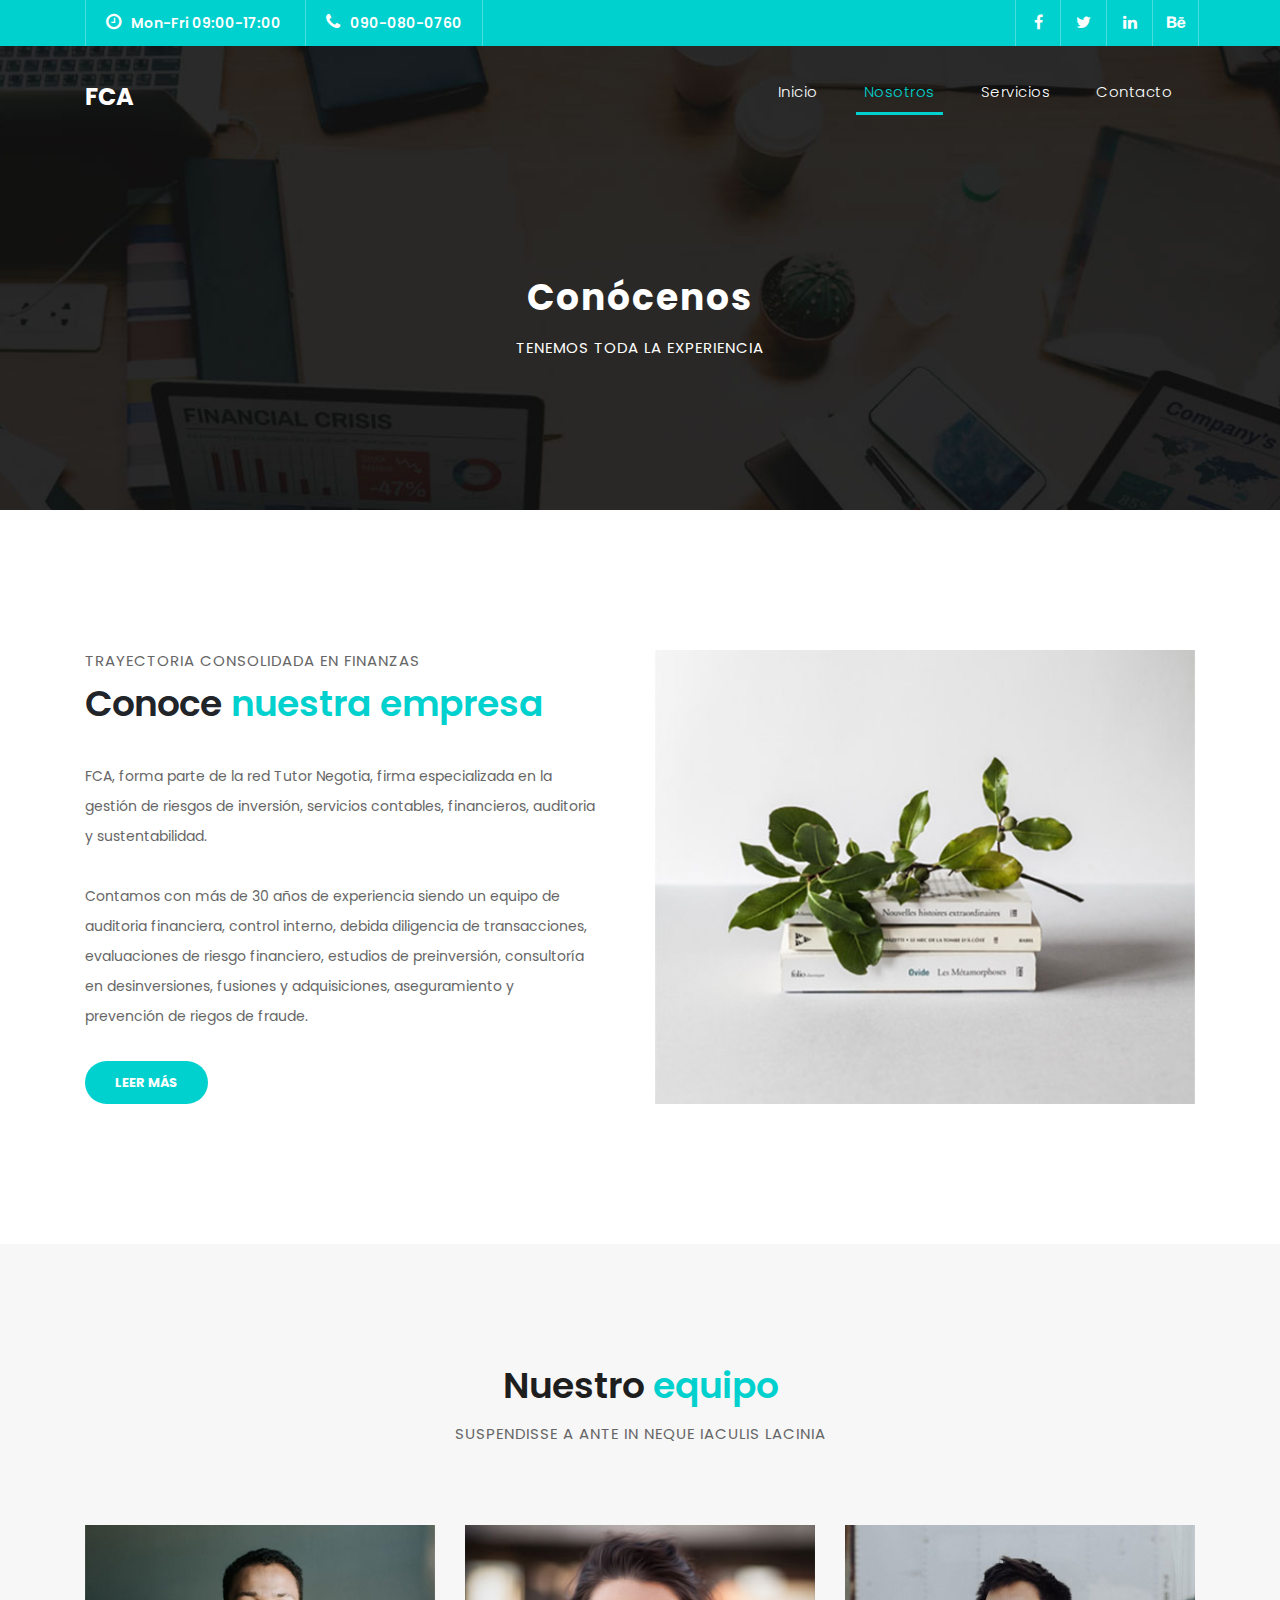
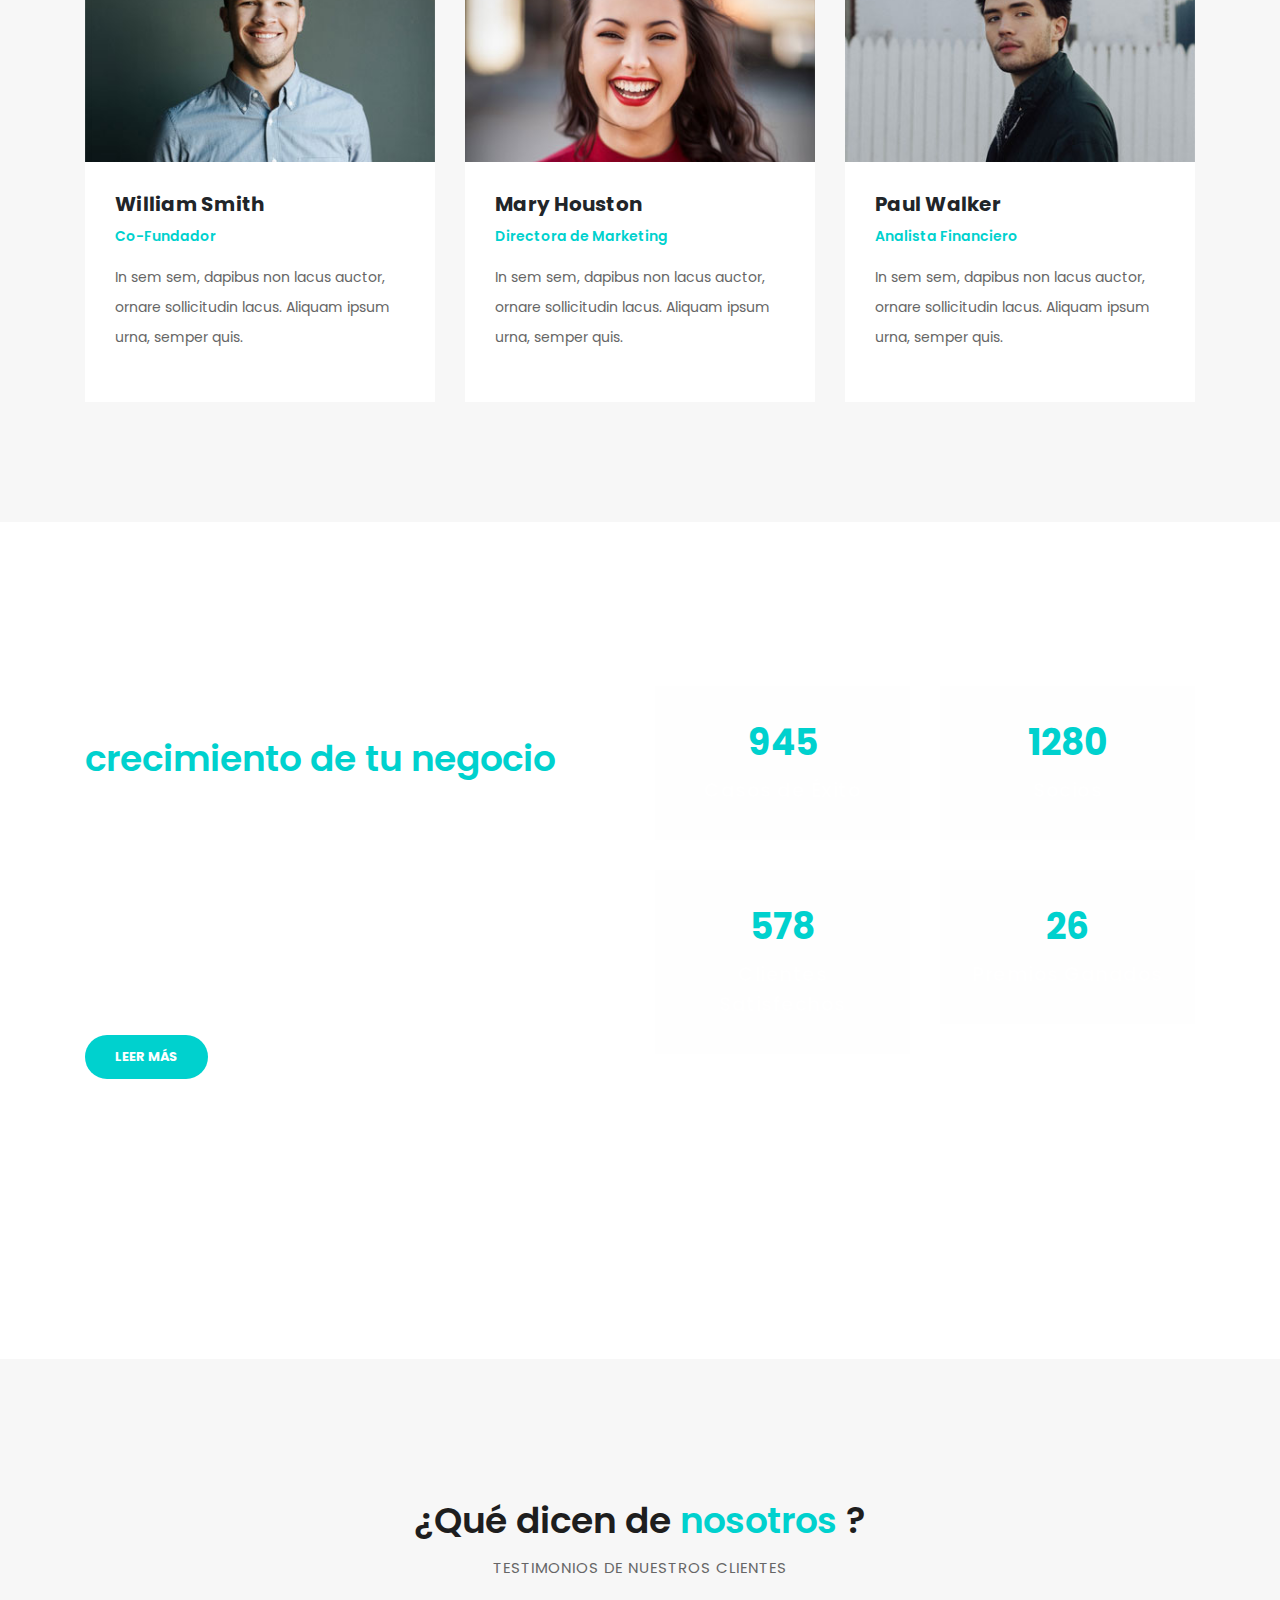
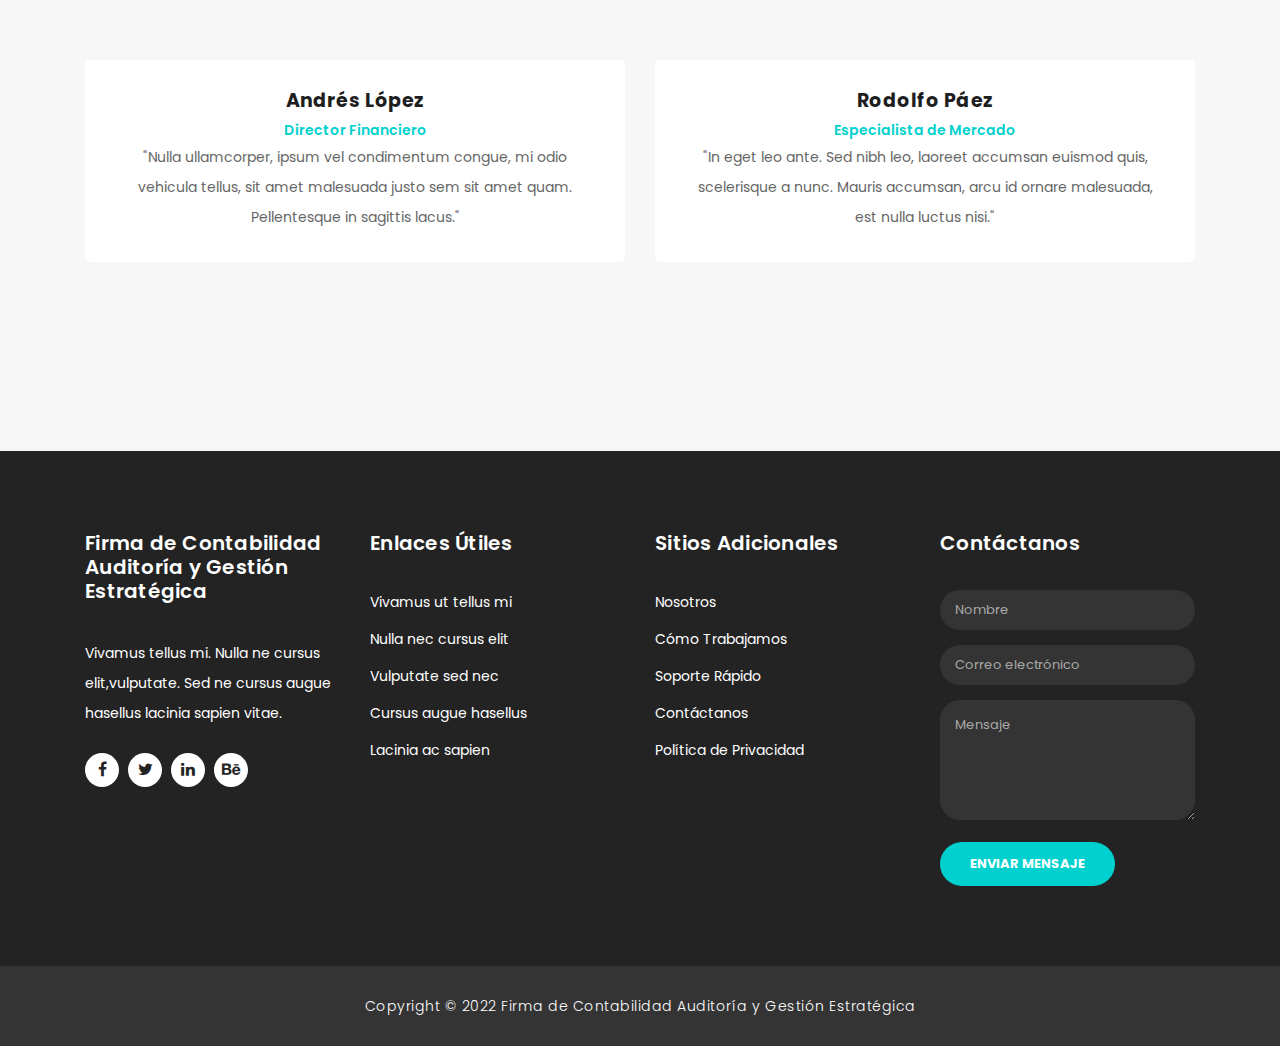
==== commit 5a0be125: "Add files via upload" ====
--- a/about.html
+++ b/about.html
@@ -116,11 +116,12 @@
                 <div class="right-content">
                   <span>trayectoria consolidada en finanzas</span>
                   <h2>Conoce <em>nuestra empresa</em></h2>
-                  <p>Fusce nec ultrices lectus. Duis nec scelerisque risus. Ut id tempor turpis, ac dignissim ipsum.
-                    Nulla ullamcorper, ipsum vel condimentum congue, mi odio vehicula tellus, sit amet malesuada justo
-                    sem.
-                    <br><br>Pellentesque in sagittis lacus, vel auctor sem. Quisque eu quam eleifend, ullamcorper dui
-                    nec, luctus quam.
+                  <p>FCA, forma parte de la red Tutor Negotia, firma especializada en la gestión de riesgos de
+                    inversión, servicios contables, financieros, auditoria y sustentabilidad.
+                    <br><br>Contamos con más de 30 años de experiencia siendo un equipo de auditoria financiera, control
+                    interno, debida diligencia de transacciones, evaluaciones de riesgo financiero, estudios de
+                    preinversión, consultoría en desinversiones, fusiones y adquisiciones, aseguramiento y prevención de
+                    riegos de fraude.
                   </p>
                   <a href="" class="filled-button">Leer más</a>
                 </div>
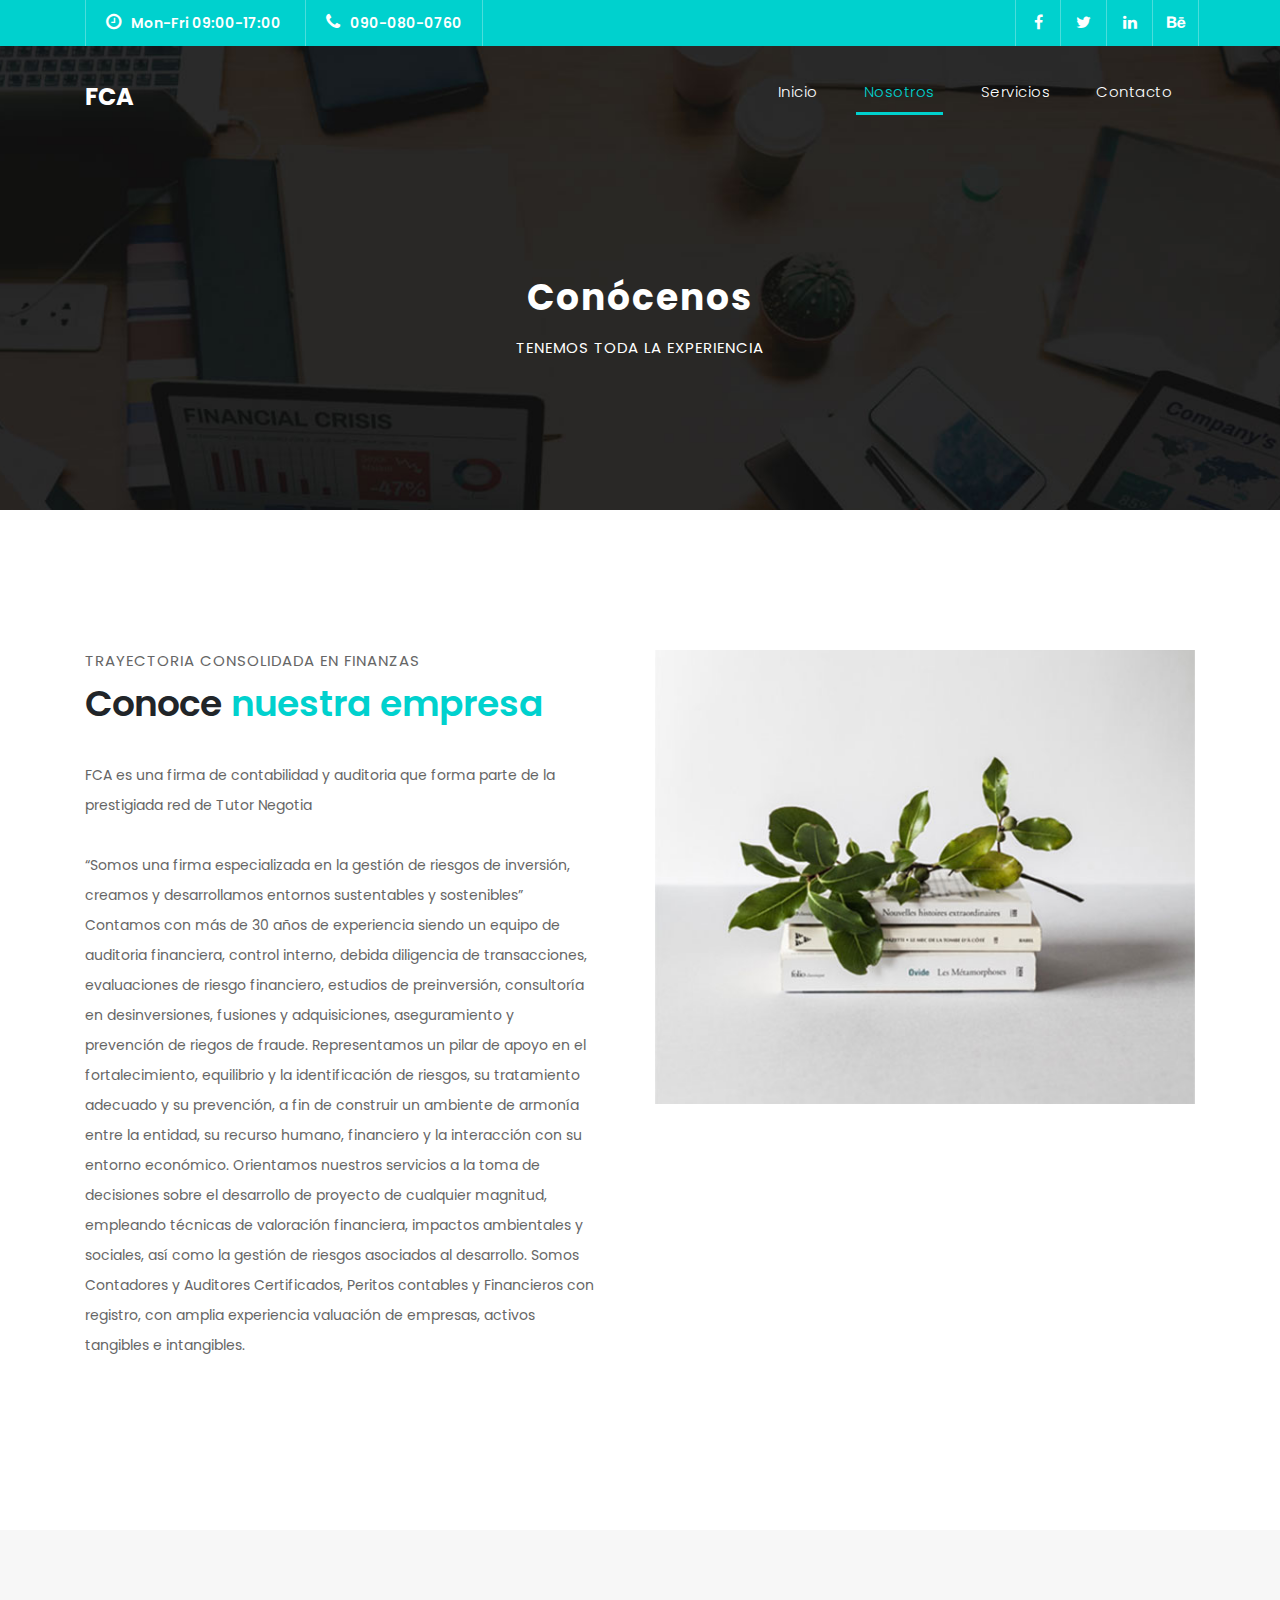
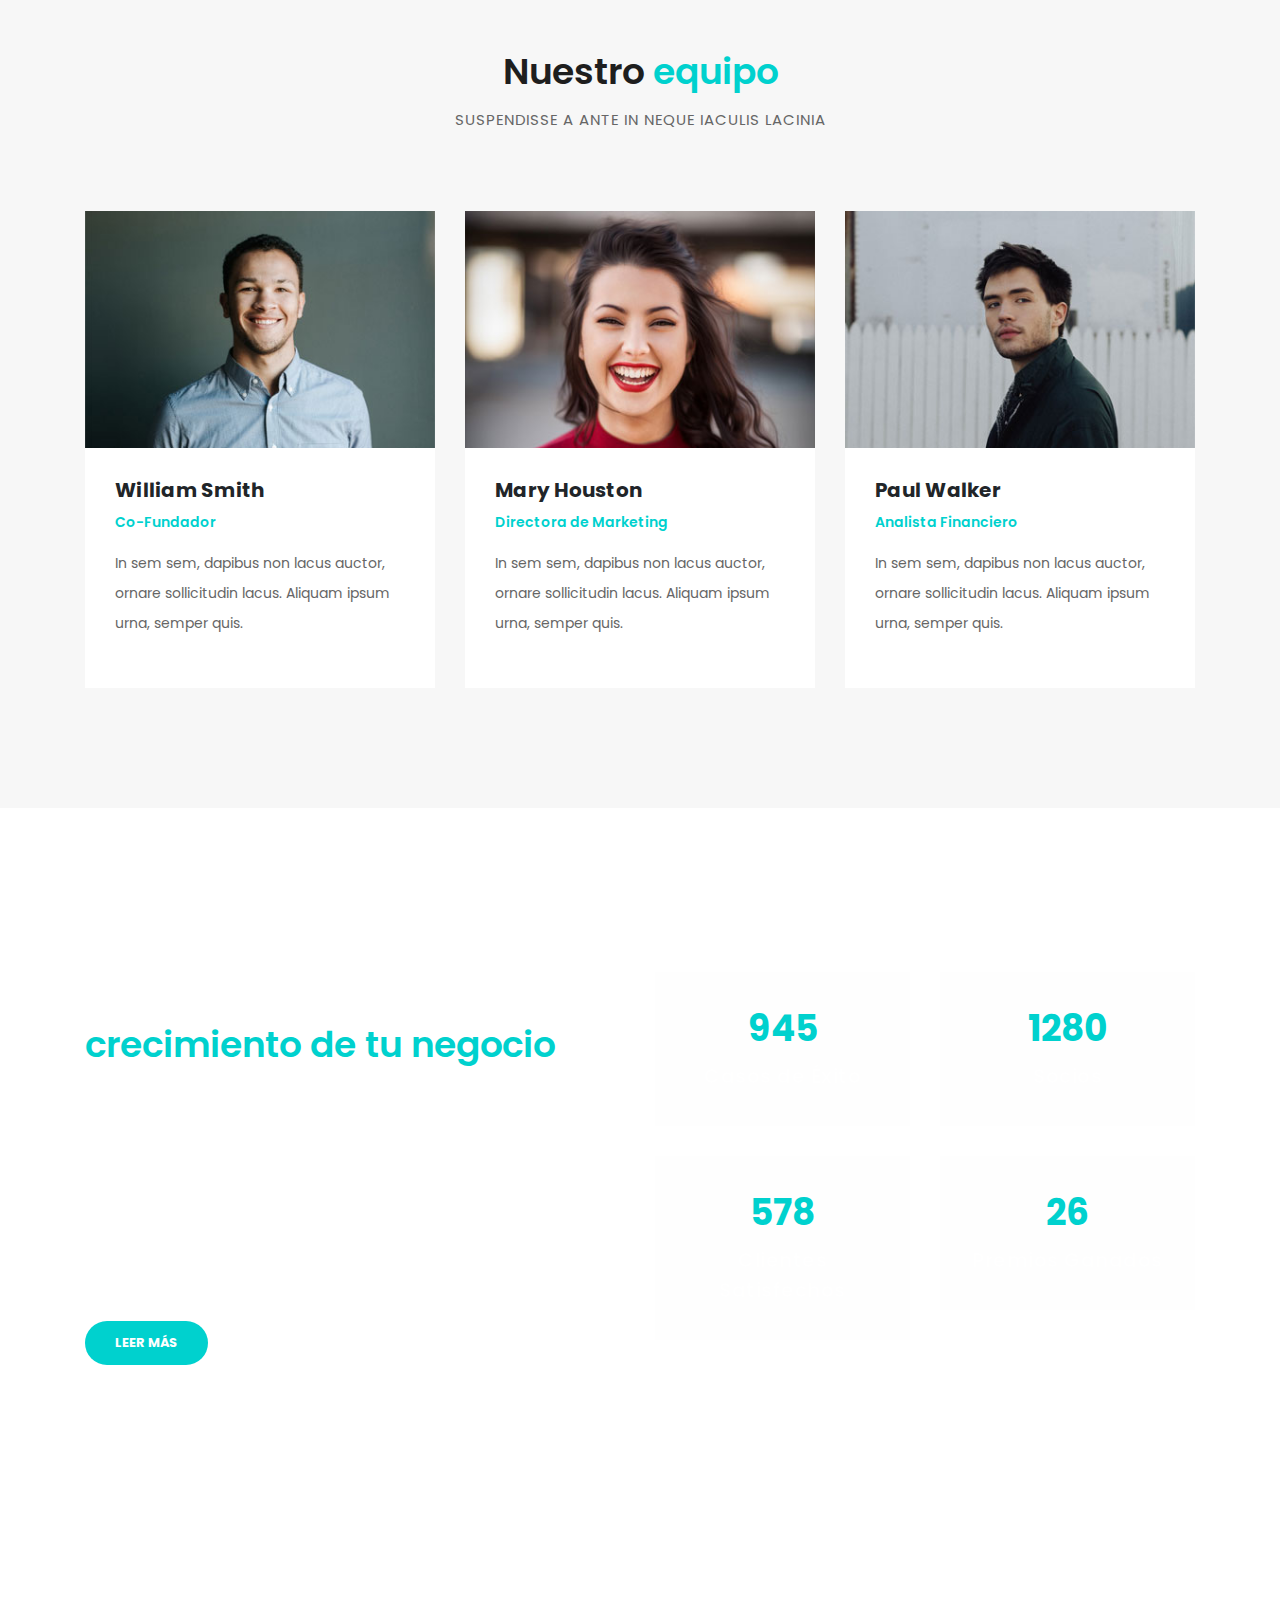
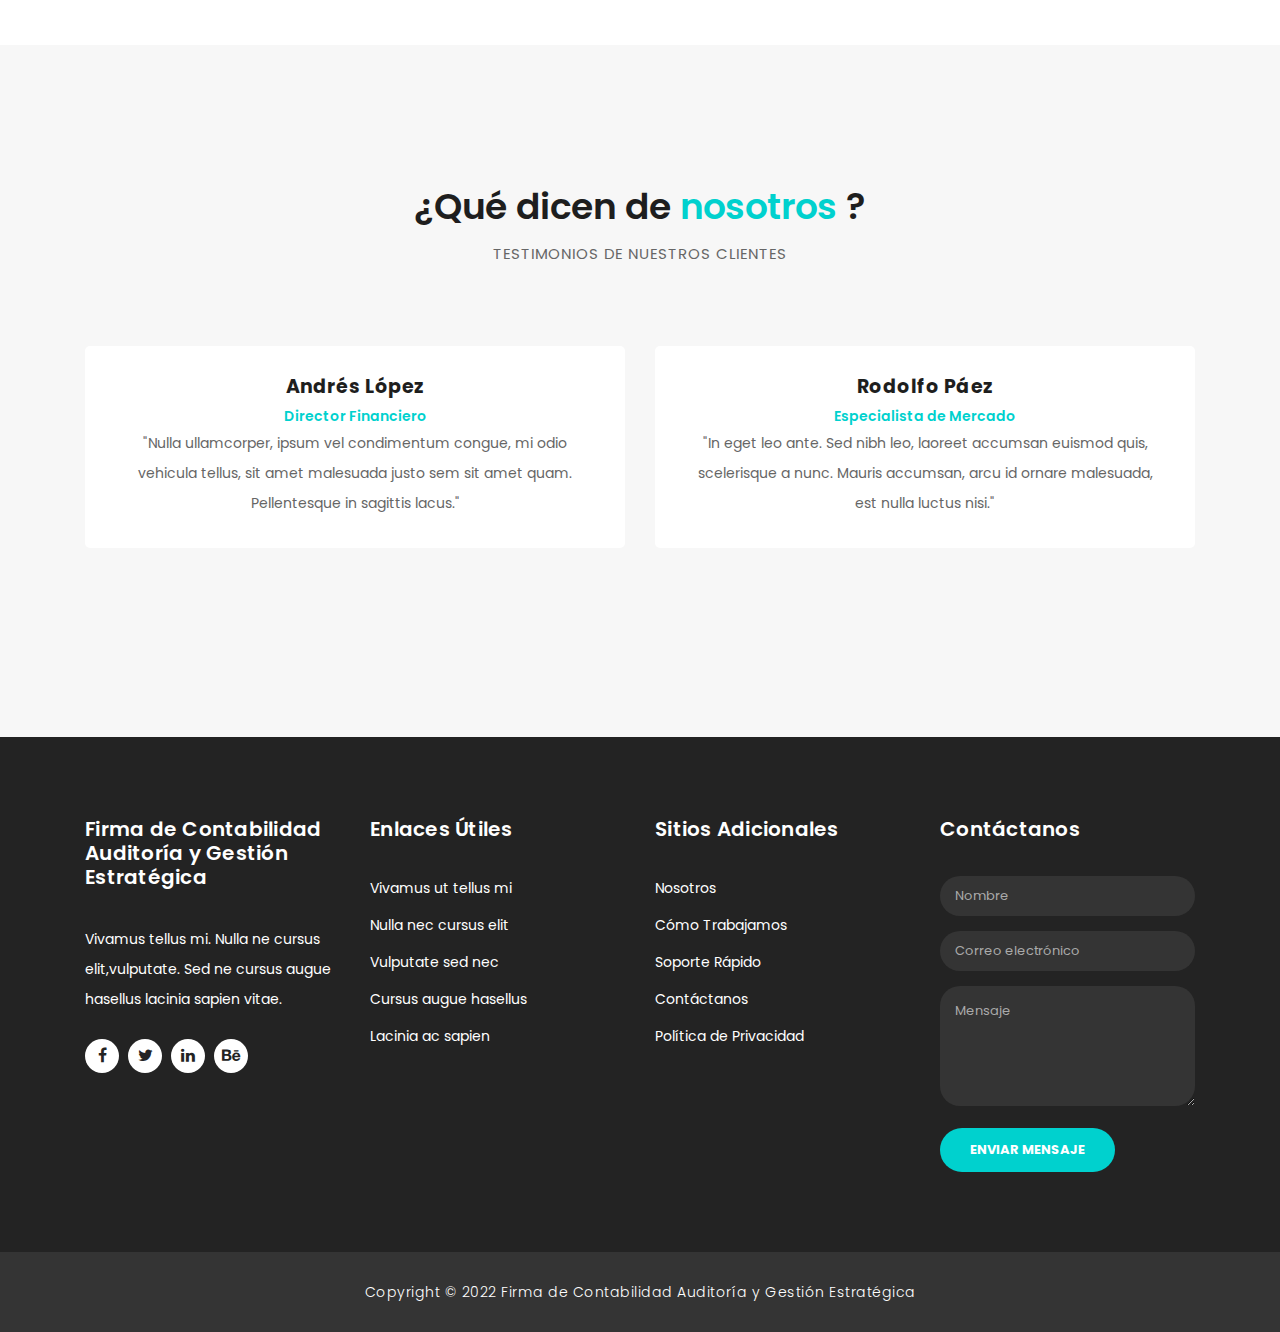
==== commit 0d8c31e9: "Add files via upload" ====
--- a/about.html
+++ b/about.html
@@ -116,14 +116,27 @@
                 <div class="right-content">
                   <span>trayectoria consolidada en finanzas</span>
                   <h2>Conoce <em>nuestra empresa</em></h2>
-                  <p>FCA, forma parte de la red Tutor Negotia, firma especializada en la gestión de riesgos de
-                    inversión, servicios contables, financieros, auditoria y sustentabilidad.
-                    <br><br>Contamos con más de 30 años de experiencia siendo un equipo de auditoria financiera, control
+                  <p>FCA es una firma de contabilidad y auditoria que forma parte de la prestigiada red de Tutor Negotia
+                    <br><br>“Somos una firma especializada en la gestión de riesgos de inversión, creamos y
+                    desarrollamos entornos sustentables y sostenibles”
+
+                    Contamos con más de 30 años de experiencia siendo un equipo de auditoria financiera, control
                     interno, debida diligencia de transacciones, evaluaciones de riesgo financiero, estudios de
                     preinversión, consultoría en desinversiones, fusiones y adquisiciones, aseguramiento y prevención de
                     riegos de fraude.
+
+                    Representamos un pilar de apoyo en el fortalecimiento, equilibrio y la identificación de riesgos, su
+                    tratamiento adecuado y su prevención, a fin de construir un ambiente de armonía entre la entidad, su
+                    recurso humano, financiero y la interacción con su entorno económico.
+
+                    Orientamos nuestros servicios a la toma de decisiones sobre el desarrollo de proyecto de cualquier
+                    magnitud, empleando técnicas de valoración financiera, impactos ambientales y sociales, así como la
+                    gestión de riesgos asociados al desarrollo.
+
+                    Somos Contadores y Auditores Certificados, Peritos contables y Financieros con registro, con amplia
+                    experiencia valuación de empresas, activos tangibles e intangibles.
                   </p>
-                  <a href="" class="filled-button">Leer más</a>
+                  <!-- <a href="" class="filled-button">Leer más</a> -->
                 </div>
               </div>
               <div class="col-md-6">
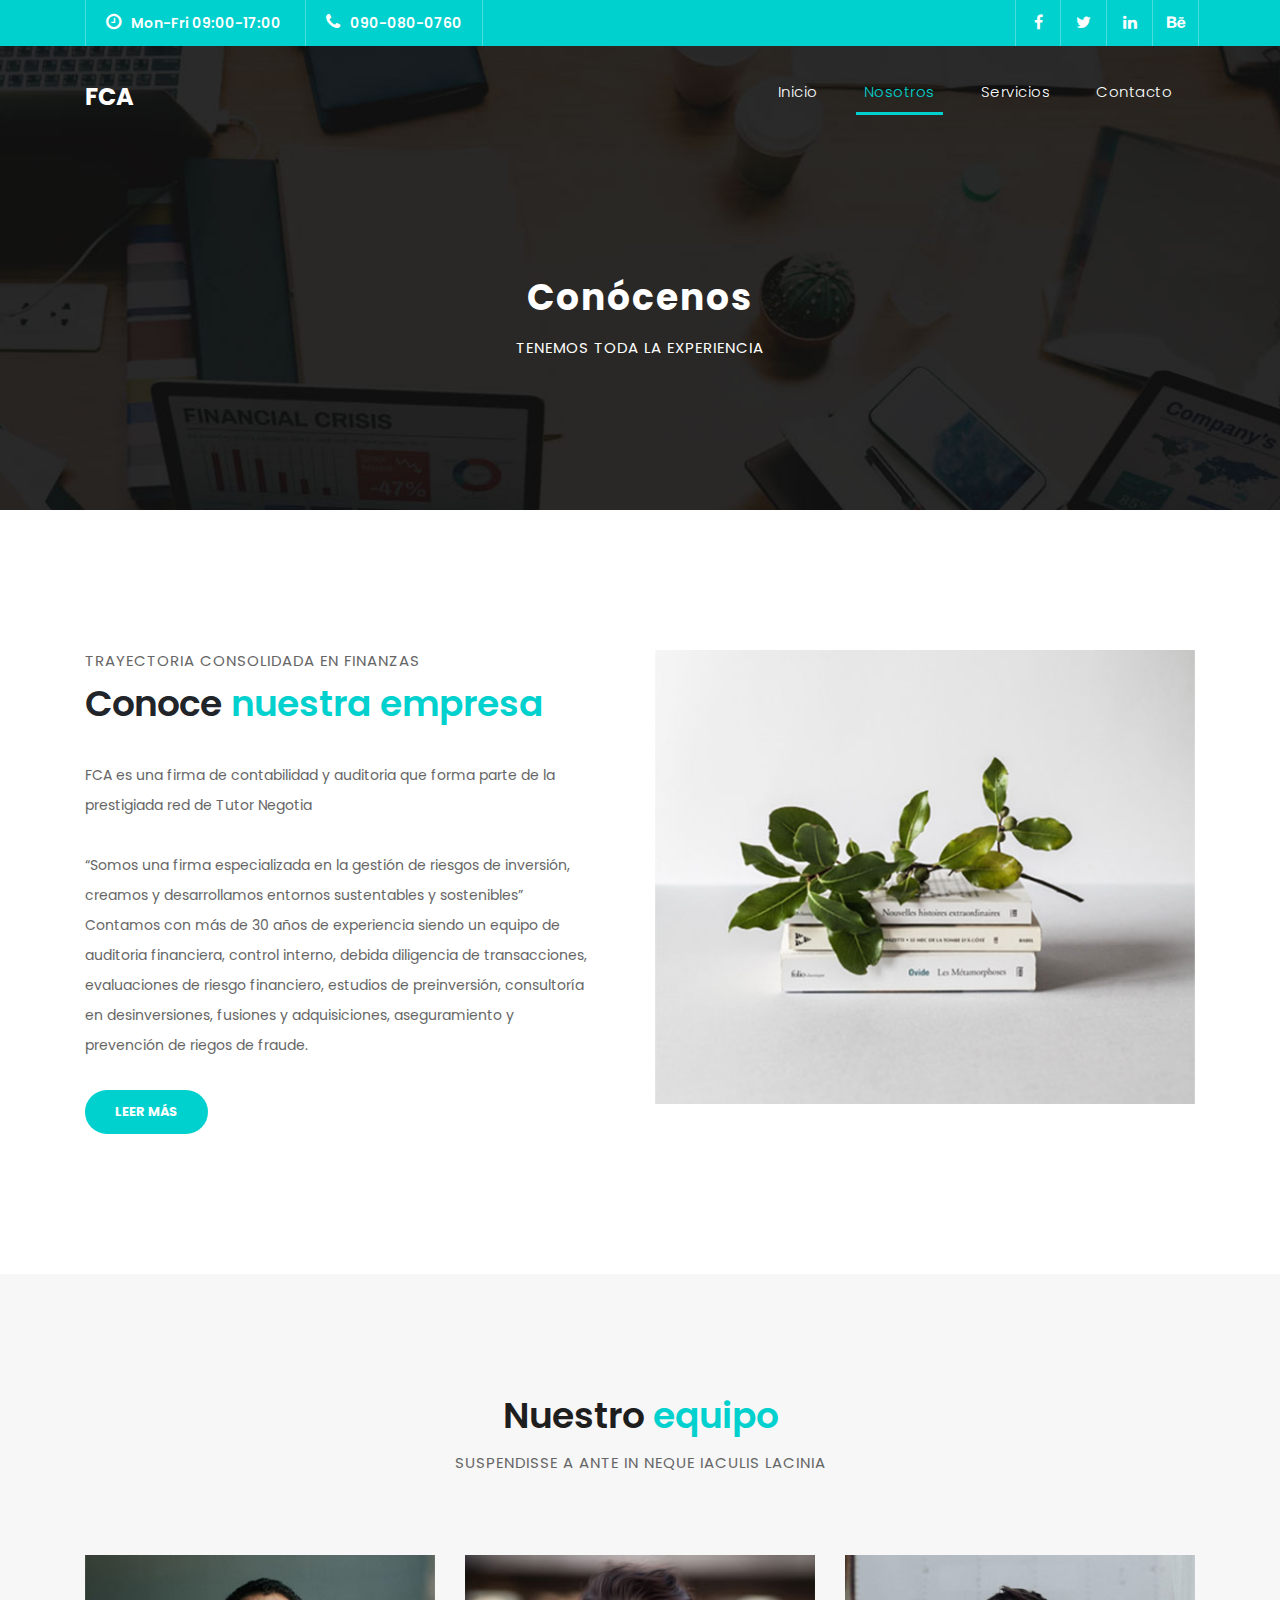
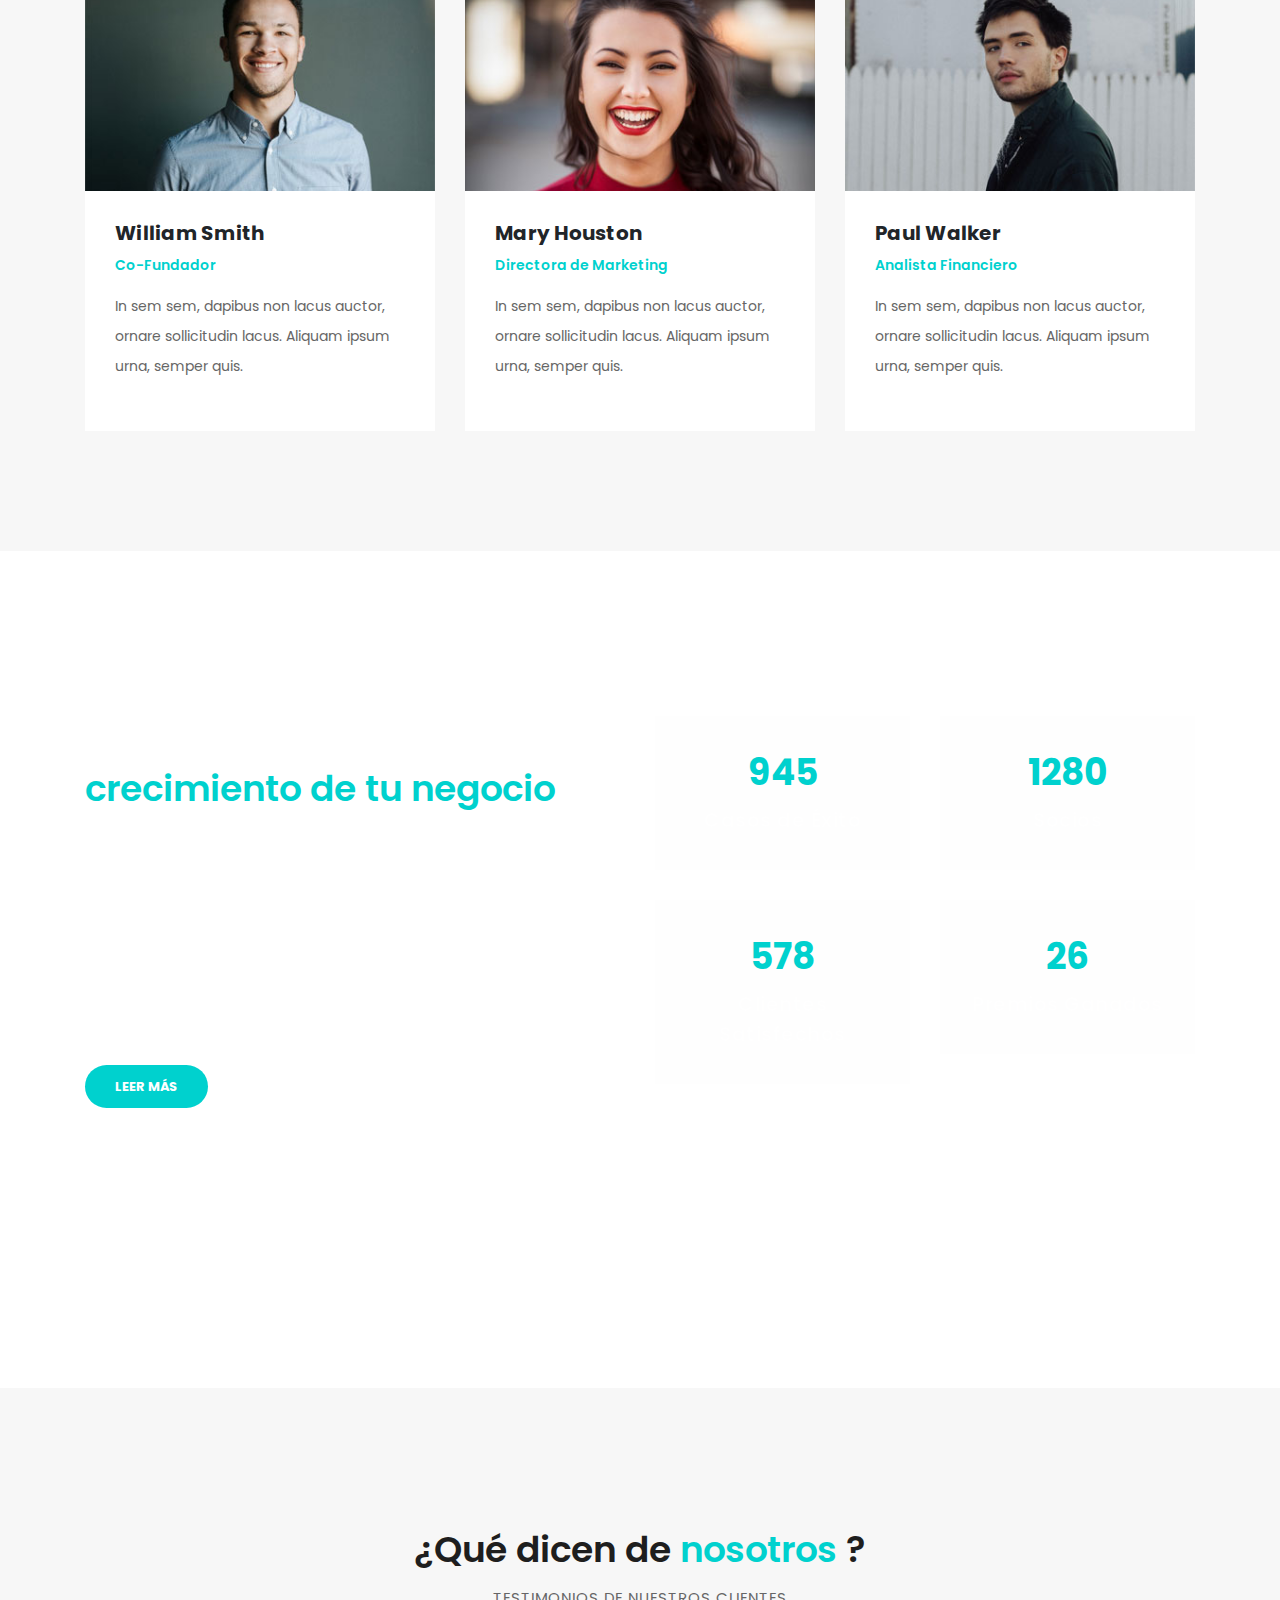
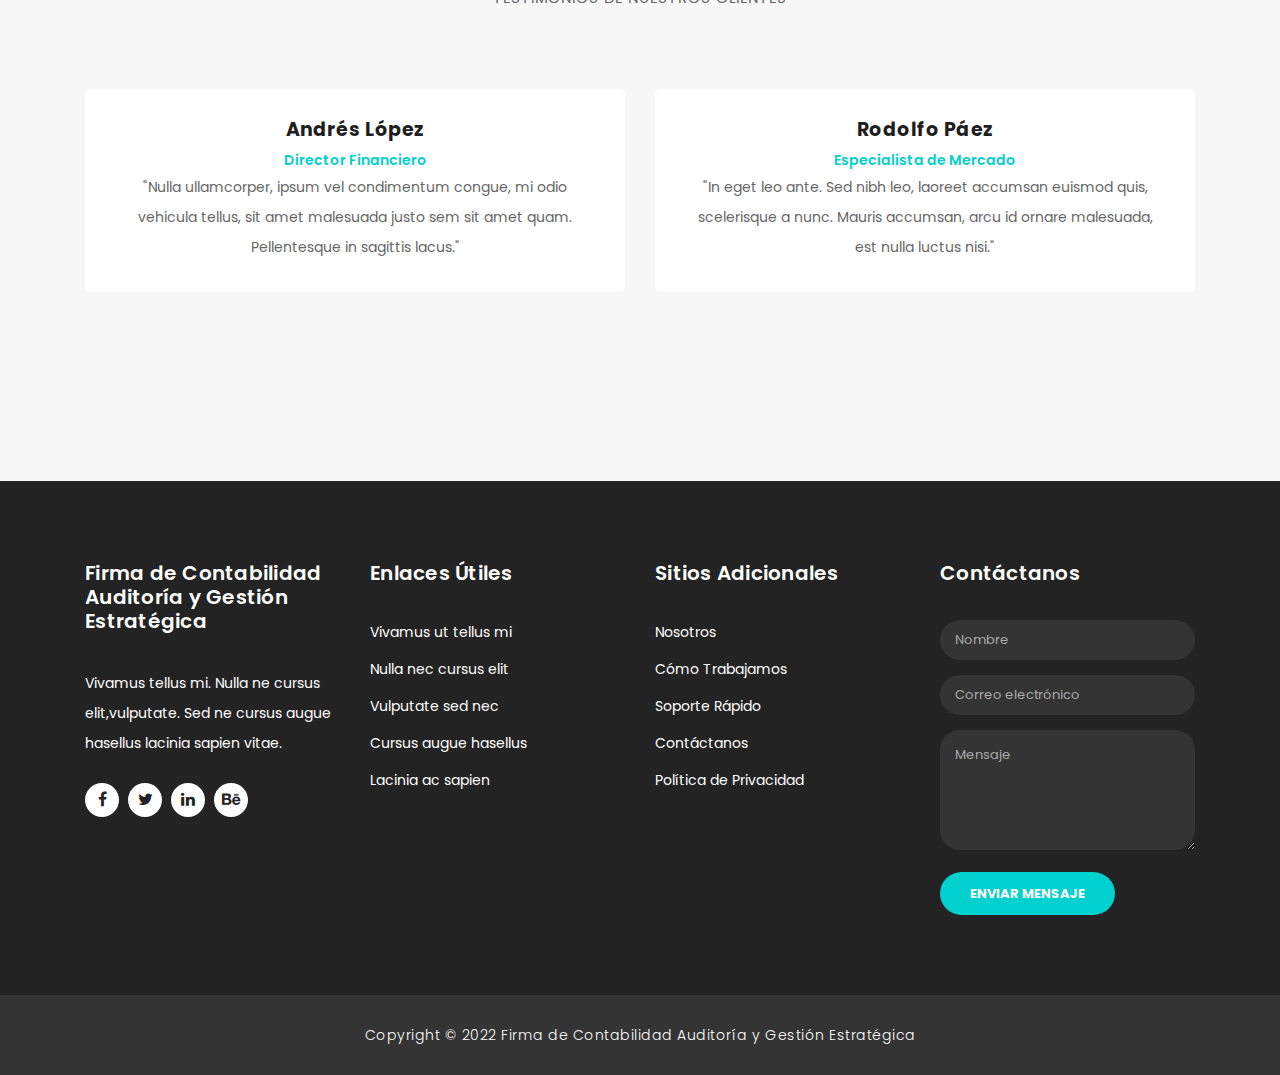
==== commit 2adb1c6b: "Add files via upload" ====
--- a/about.html
+++ b/about.html
@@ -125,7 +125,7 @@
                     preinversión, consultoría en desinversiones, fusiones y adquisiciones, aseguramiento y prevención de
                     riegos de fraude.
 
-                    Representamos un pilar de apoyo en el fortalecimiento, equilibrio y la identificación de riesgos, su
+                    <!-- Representamos un pilar de apoyo en el fortalecimiento, equilibrio y la identificación de riesgos, su
                     tratamiento adecuado y su prevención, a fin de construir un ambiente de armonía entre la entidad, su
                     recurso humano, financiero y la interacción con su entorno económico.
 
@@ -134,9 +134,9 @@
                     gestión de riesgos asociados al desarrollo.
 
                     Somos Contadores y Auditores Certificados, Peritos contables y Financieros con registro, con amplia
-                    experiencia valuación de empresas, activos tangibles e intangibles.
+                    experiencia valuación de empresas, activos tangibles e intangibles. -->
                   </p>
-                  <!-- <a href="" class="filled-button">Leer más</a> -->
+                  <a href="" class="filled-button">Leer más</a>
                 </div>
               </div>
               <div class="col-md-6">
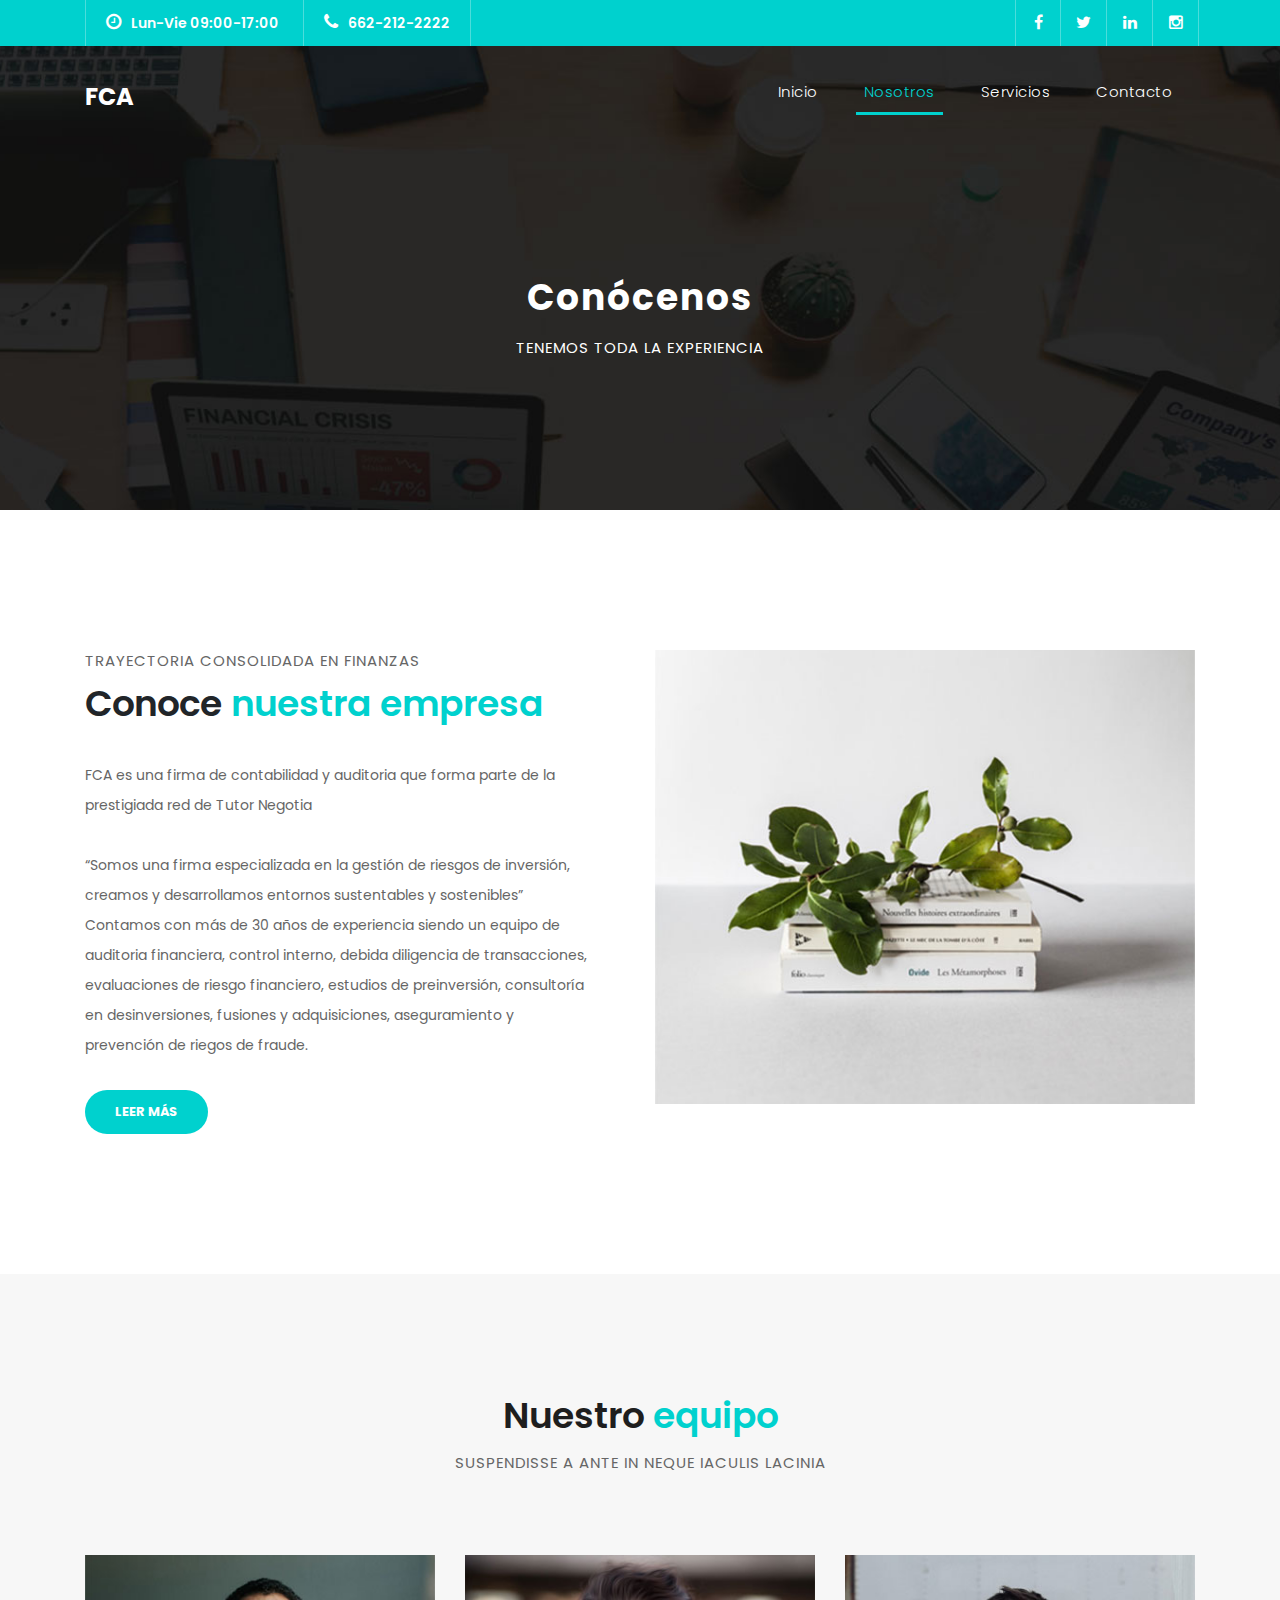
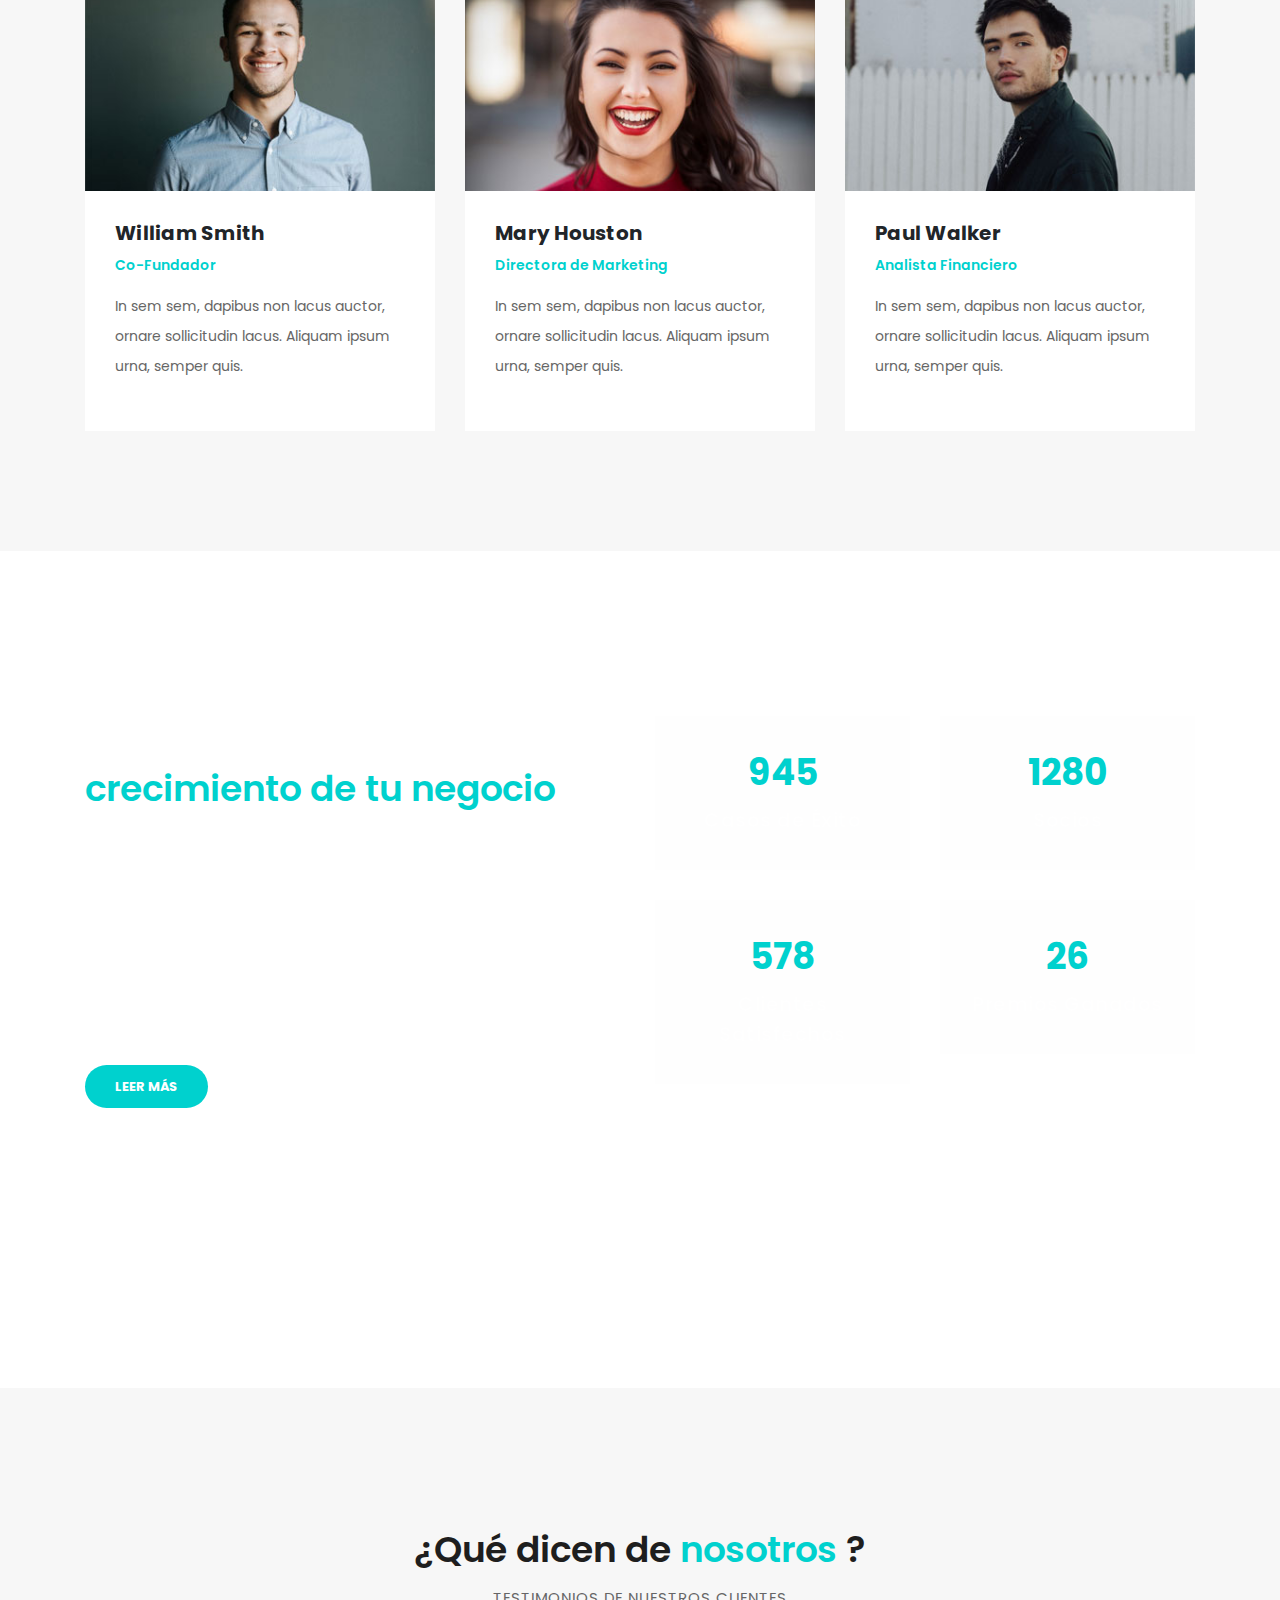
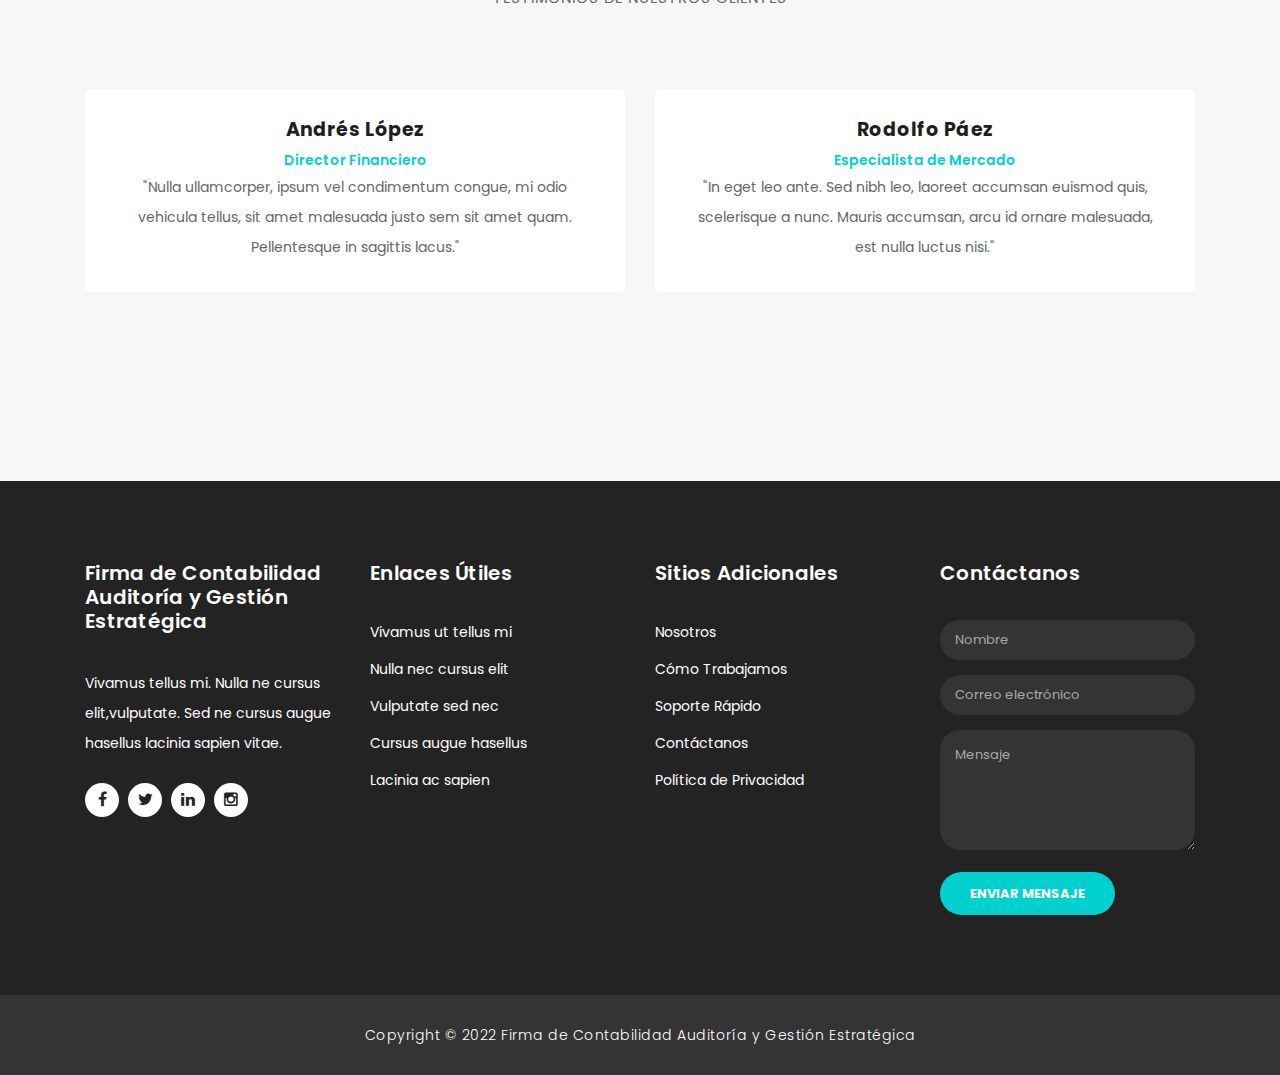
==== commit 49e39454: "Add files via upload" ====
--- a/about.html
+++ b/about.html
@@ -10,7 +10,7 @@
   <link href="https://fonts.googleapis.com/css?family=Poppins:100,200,300,400,500,600,700,800,900&display=swap"
     rel="stylesheet">
 
-  <title>Firma de Contabilidad, Auditoría y Gestión Estratégica - Nosotros</title>
+  <title>Firma de Contabilidad y Auditoría - Nosotros</title>
 
   <!-- Bootstrap core CSS -->
   <link href="vendor/bootstrap/css/bootstrap.min.css" rel="stylesheet">
@@ -46,8 +46,8 @@
       <div class="row">
         <div class="col-md-8 col-xs-12">
           <ul class="left-info">
-            <li><a href="#"><i class="fa fa-clock-o"></i>Mon-Fri 09:00-17:00</a></li>
-            <li><a href="#"><i class="fa fa-phone"></i>090-080-0760</a></li>
+            <li><a href="#"><i class="fa fa-clock-o"></i>Lun-Vie 09:00-17:00</a></li>
+            <li><a href="tel:662122222"><i class="fa fa-phone"></i>662-212-2222</a></li>
           </ul>
         </div>
         <div class="col-md-4">
@@ -55,7 +55,7 @@
             <li><a href="#"><i class="fa fa-facebook"></i></a></li>
             <li><a href="#"><i class="fa fa-twitter"></i></a></li>
             <li><a href="#"><i class="fa fa-linkedin"></i></a></li>
-            <li><a href="#"><i class="fa fa-behance"></i></a></li>
+            <li><a href="#"><i class="fa fa-instagram"></i></a></li>
           </ul>
         </div>
       </div>
@@ -311,7 +311,7 @@
             </li>
             <li><a href="#"><i class="fa fa-twitter"></i></a></li>
             <li><a href="#"><i class="fa fa-linkedin"></i></a></li>
-            <li><a href="#"><i class="fa fa-behance"></i></a></li>
+            <li><a href="#"><i class="fa fa-instagram"></i></a></li>
           </ul>
         </div>
         <div class="col-md-3 footer-item">
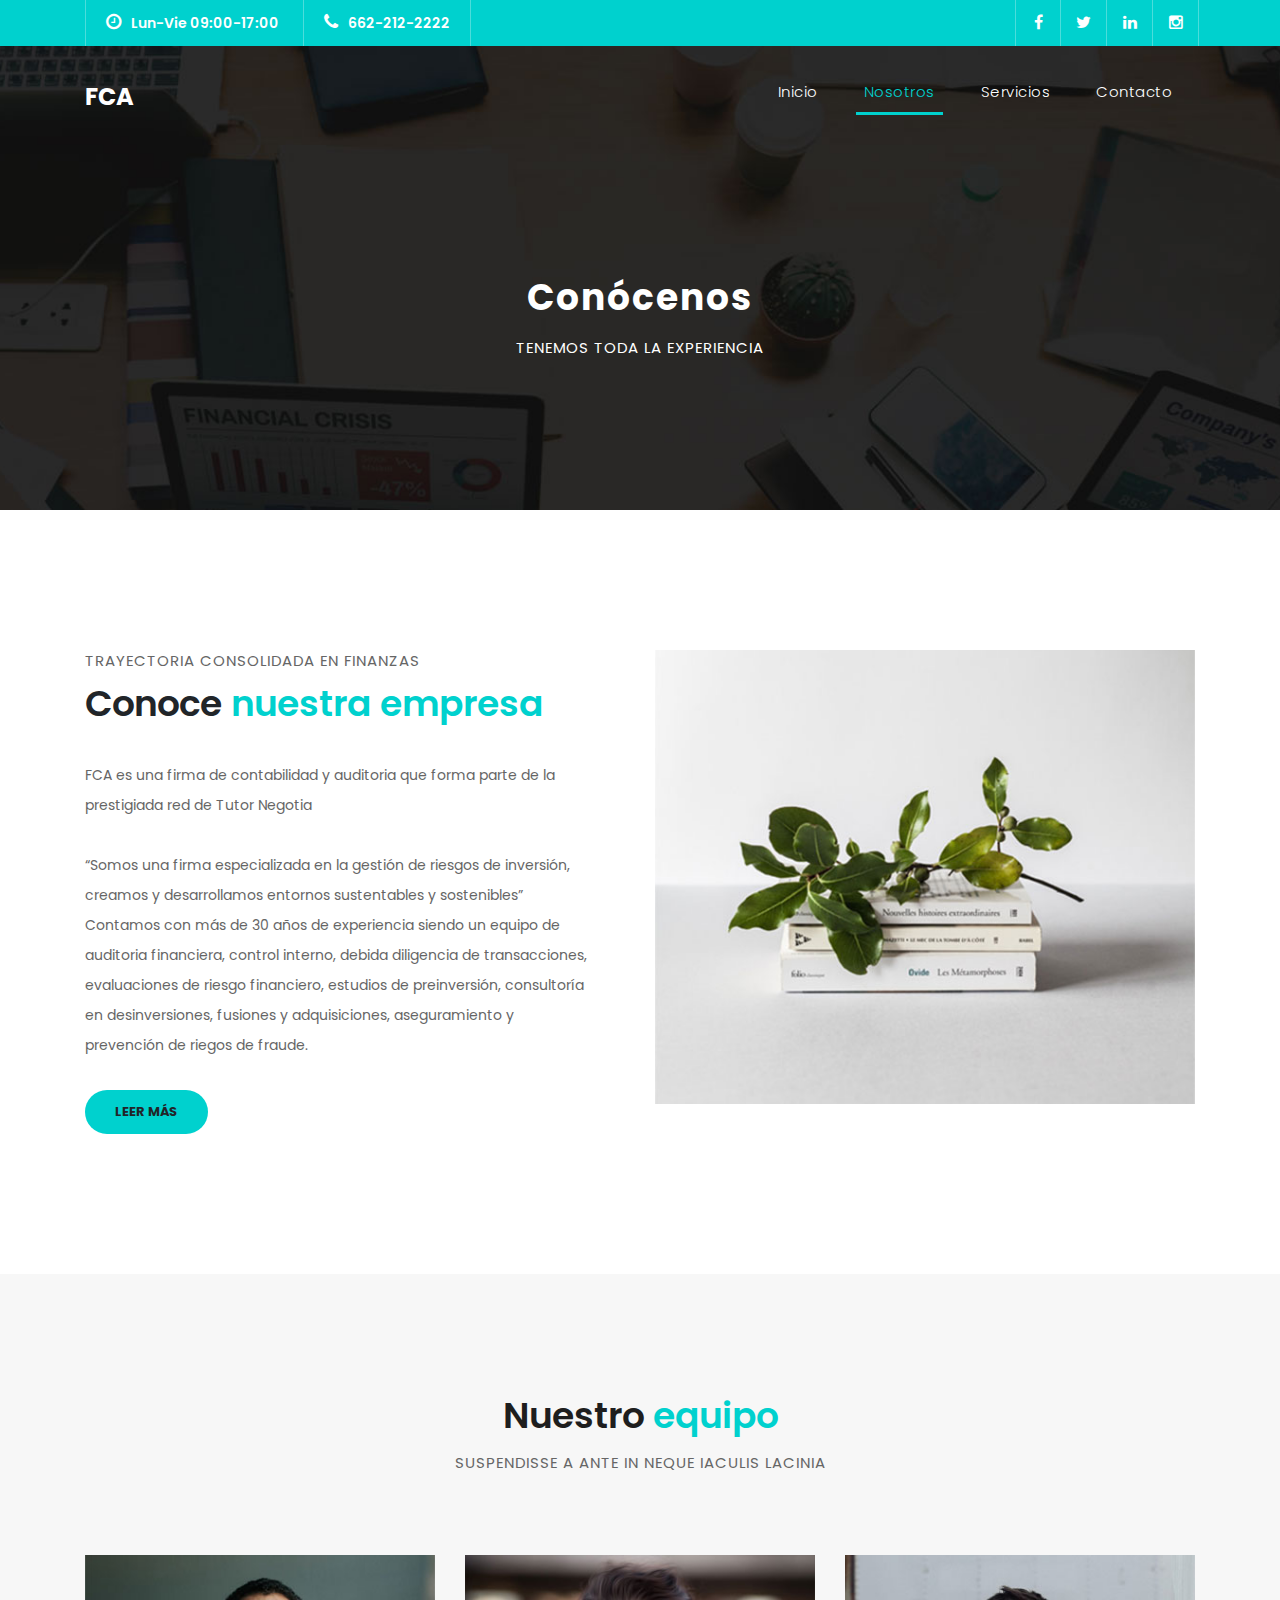
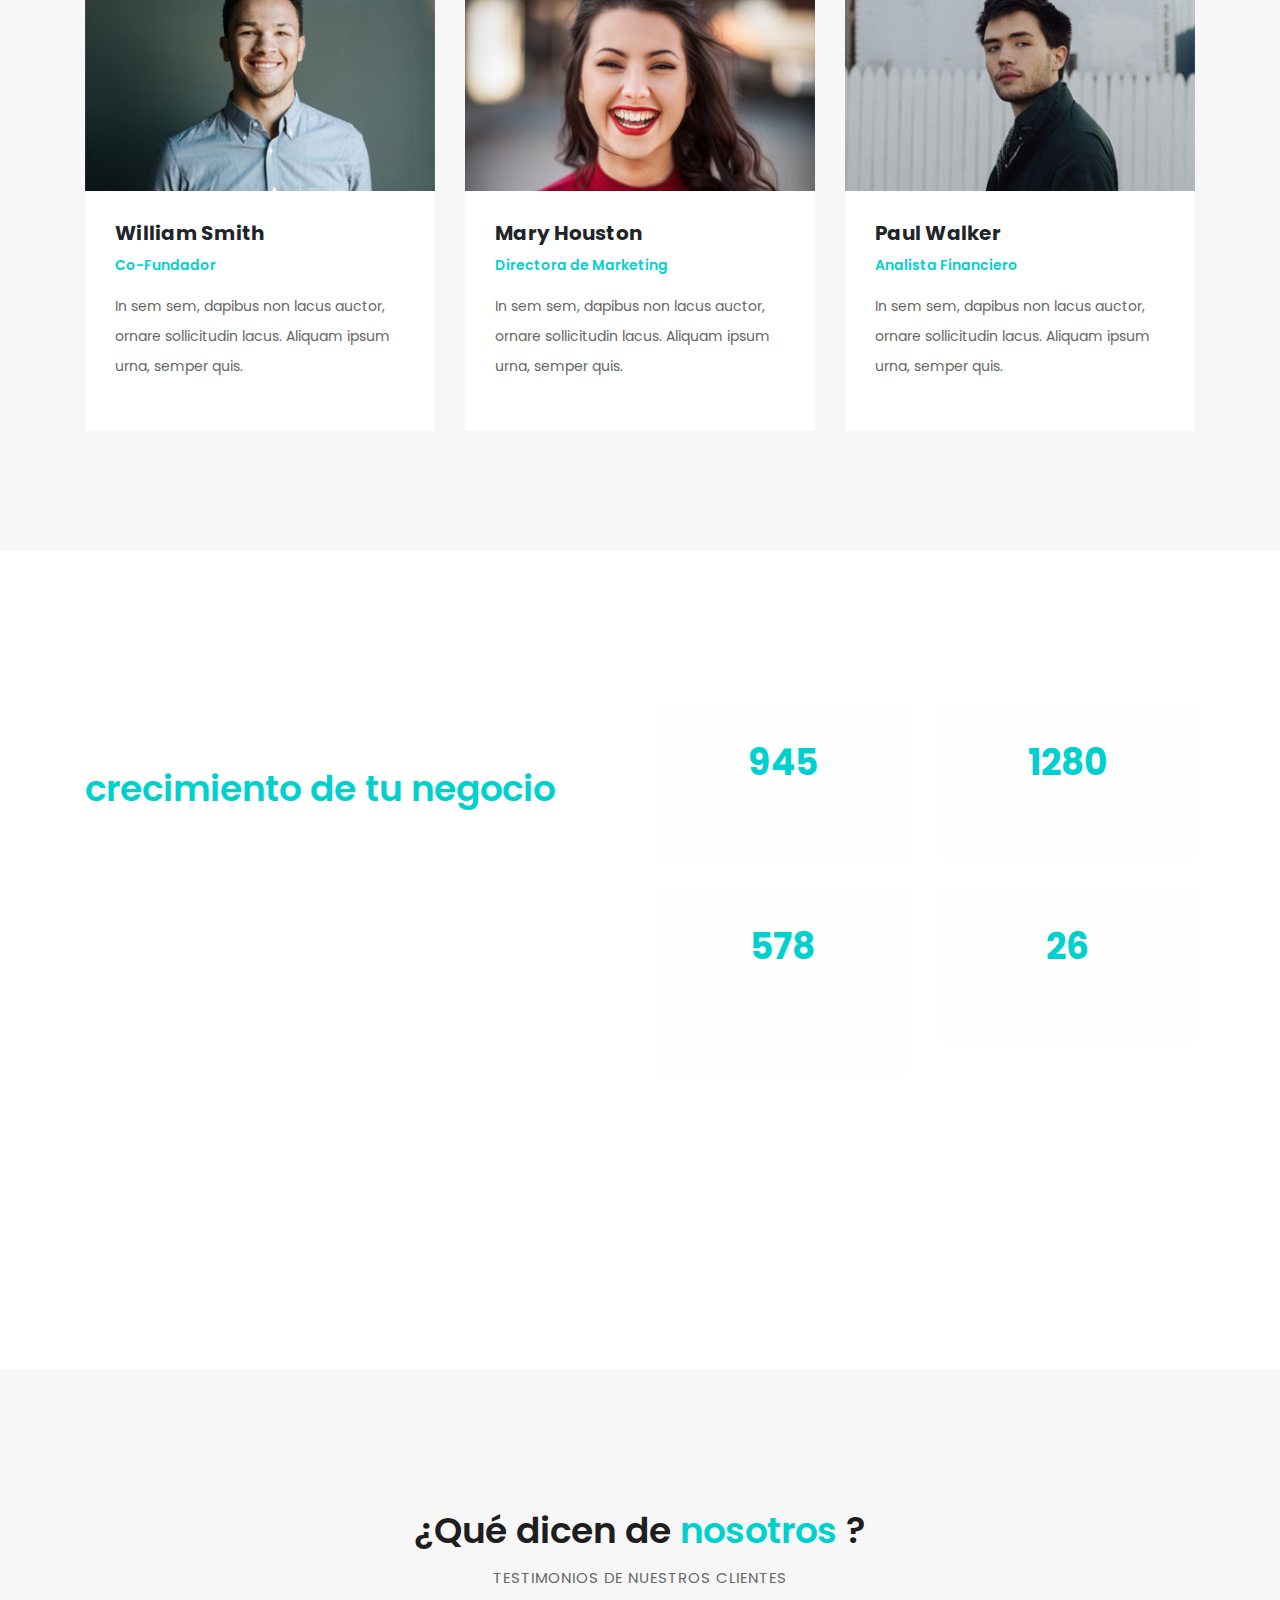
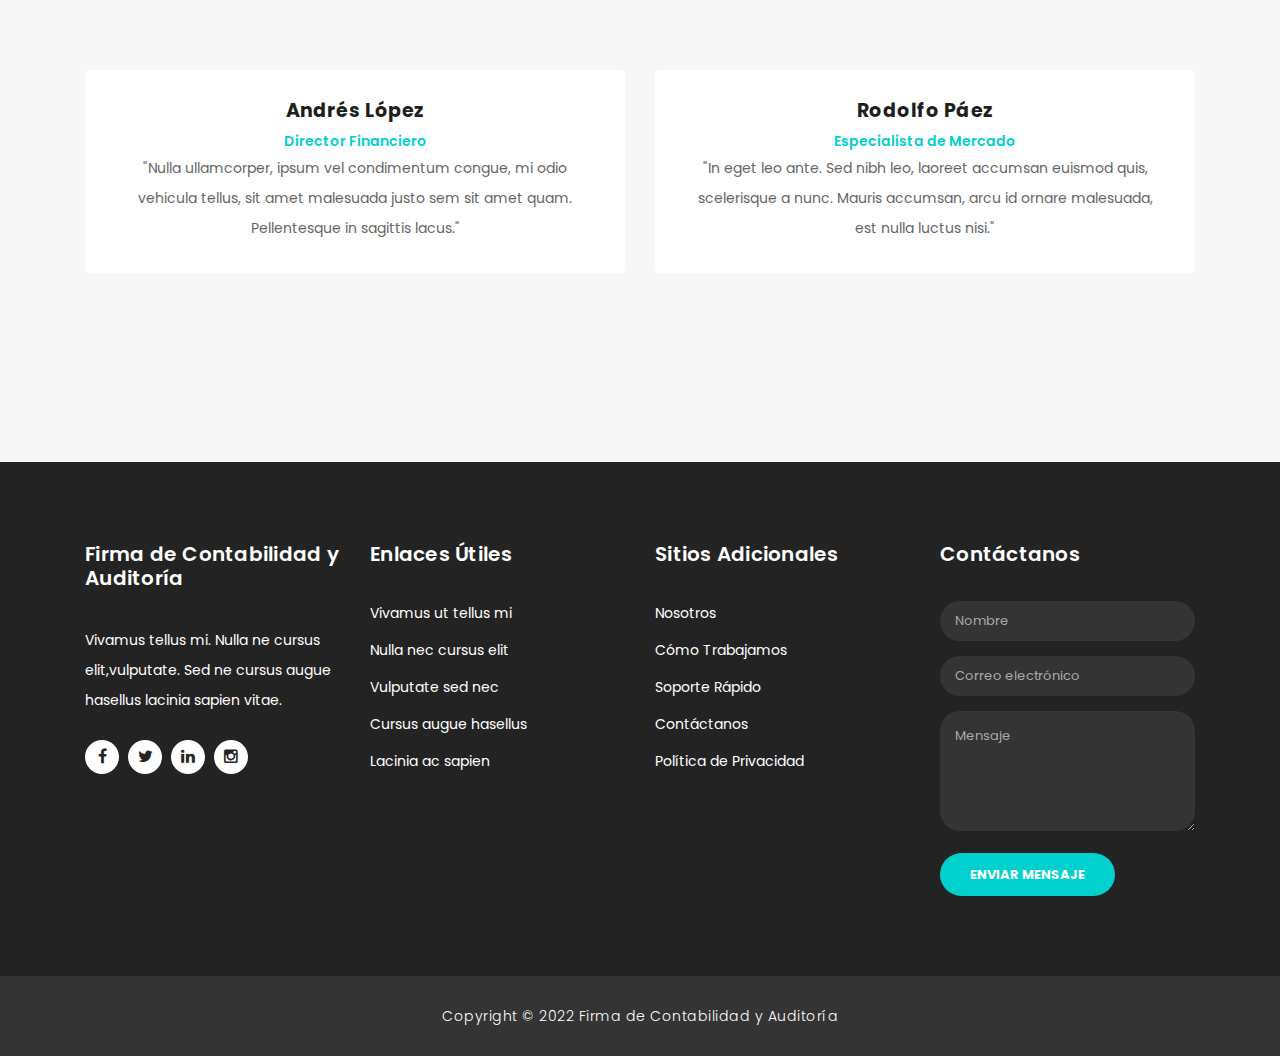
==== commit 84e064a5: "Add files via upload" ====
--- a/about.html
+++ b/about.html
@@ -124,8 +124,10 @@
                     interno, debida diligencia de transacciones, evaluaciones de riesgo financiero, estudios de
                     preinversión, consultoría en desinversiones, fusiones y adquisiciones, aseguramiento y prevención de
                     riegos de fraude.
-
-                    <!-- Representamos un pilar de apoyo en el fortalecimiento, equilibrio y la identificación de riesgos, su
+                  </p>
+
+                  <p class="hidden-p">
+                    Representamos un pilar de apoyo en el fortalecimiento, equilibrio y la identificación de riesgos, su
                     tratamiento adecuado y su prevención, a fin de construir un ambiente de armonía entre la entidad, su
                     recurso humano, financiero y la interacción con su entorno económico.
 
@@ -134,9 +136,9 @@
                     gestión de riesgos asociados al desarrollo.
 
                     Somos Contadores y Auditores Certificados, Peritos contables y Financieros con registro, con amplia
-                    experiencia valuación de empresas, activos tangibles e intangibles. -->
+                    experiencia valuación de empresas, activos tangibles e intangibles.
                   </p>
-                  <a href="" class="filled-button">Leer más</a>
+                  <a onclick="showP()" class="filled-button hidden-button">Leer más</a>
                 </div>
               </div>
               <div class="col-md-6">
@@ -206,7 +208,7 @@
               <br><br>Fusce et venenatis ex. Quisque varius, velit quis dictum sagittis, odio velit molestie nunc, ut
               posuere ante tortor ut neque.
             </p>
-            <a href="" class="filled-button">Leer más</a>
+            <!-- <a href="" class="filled-button">Leer más</a> -->
           </div>
         </div>
         <div class="col-md-6 align-self-center">
@@ -304,7 +306,7 @@
     <div class="container">
       <div class="row">
         <div class="col-md-3 footer-item">
-          <h4>Firma de Contabilidad Auditoría y Gestión Estratégica</h4>
+          <h4>Firma de Contabilidad y Auditoría</h4>
           <p>Vivamus tellus mi. Nulla ne cursus elit,vulputate. Sed ne cursus augue hasellus lacinia sapien vitae.</p>
           <ul class="social-icons">
             <li><a rel="nofollow" href="https://fb.com/templatemo" target="_blank"><i class="fa fa-facebook"></i></a>
@@ -373,7 +375,7 @@
     <div class="container">
       <div class="row">
         <div class="col-md-12">
-          <p>Copyright &copy; 2022 Firma de Contabilidad Auditoría y Gestión Estratégica</p>
+          <p>Copyright &copy; 2022 Firma de Contabilidad y Auditoría</p>
         </div>
       </div>
     </div>
@@ -399,6 +401,21 @@
       }
     }
   </script>
+  <script>
+    let showP = () => {
+      document.getElementsByClassName("hidden-p")[0].style.display = "block";
+      document.getElementsByClassName("hidden-button")[0].style.display = "none";
+    }
+  </script>
+  <style>
+    .hidden-p {
+      display: none;
+    }
+
+    .hidden-button {
+      cursor: pointer;
+    }
+  </style>
 
 </body>
 
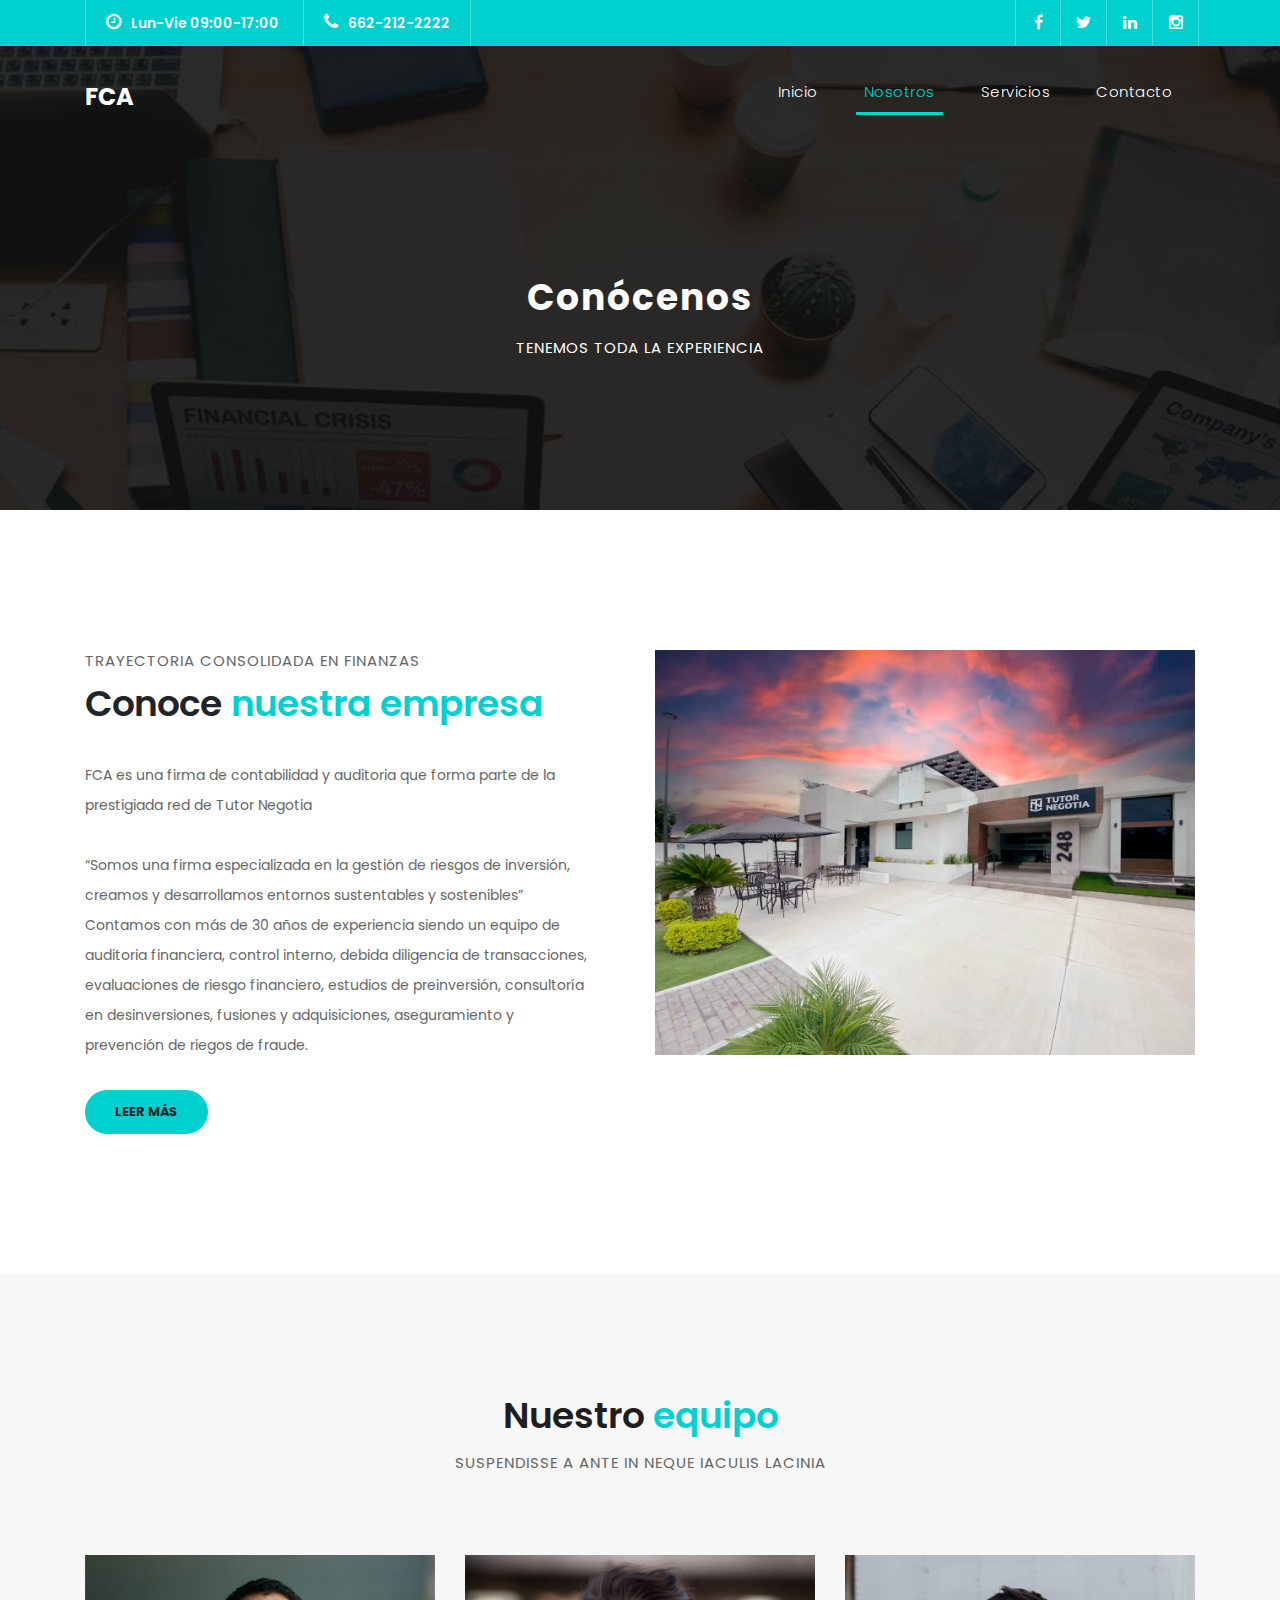
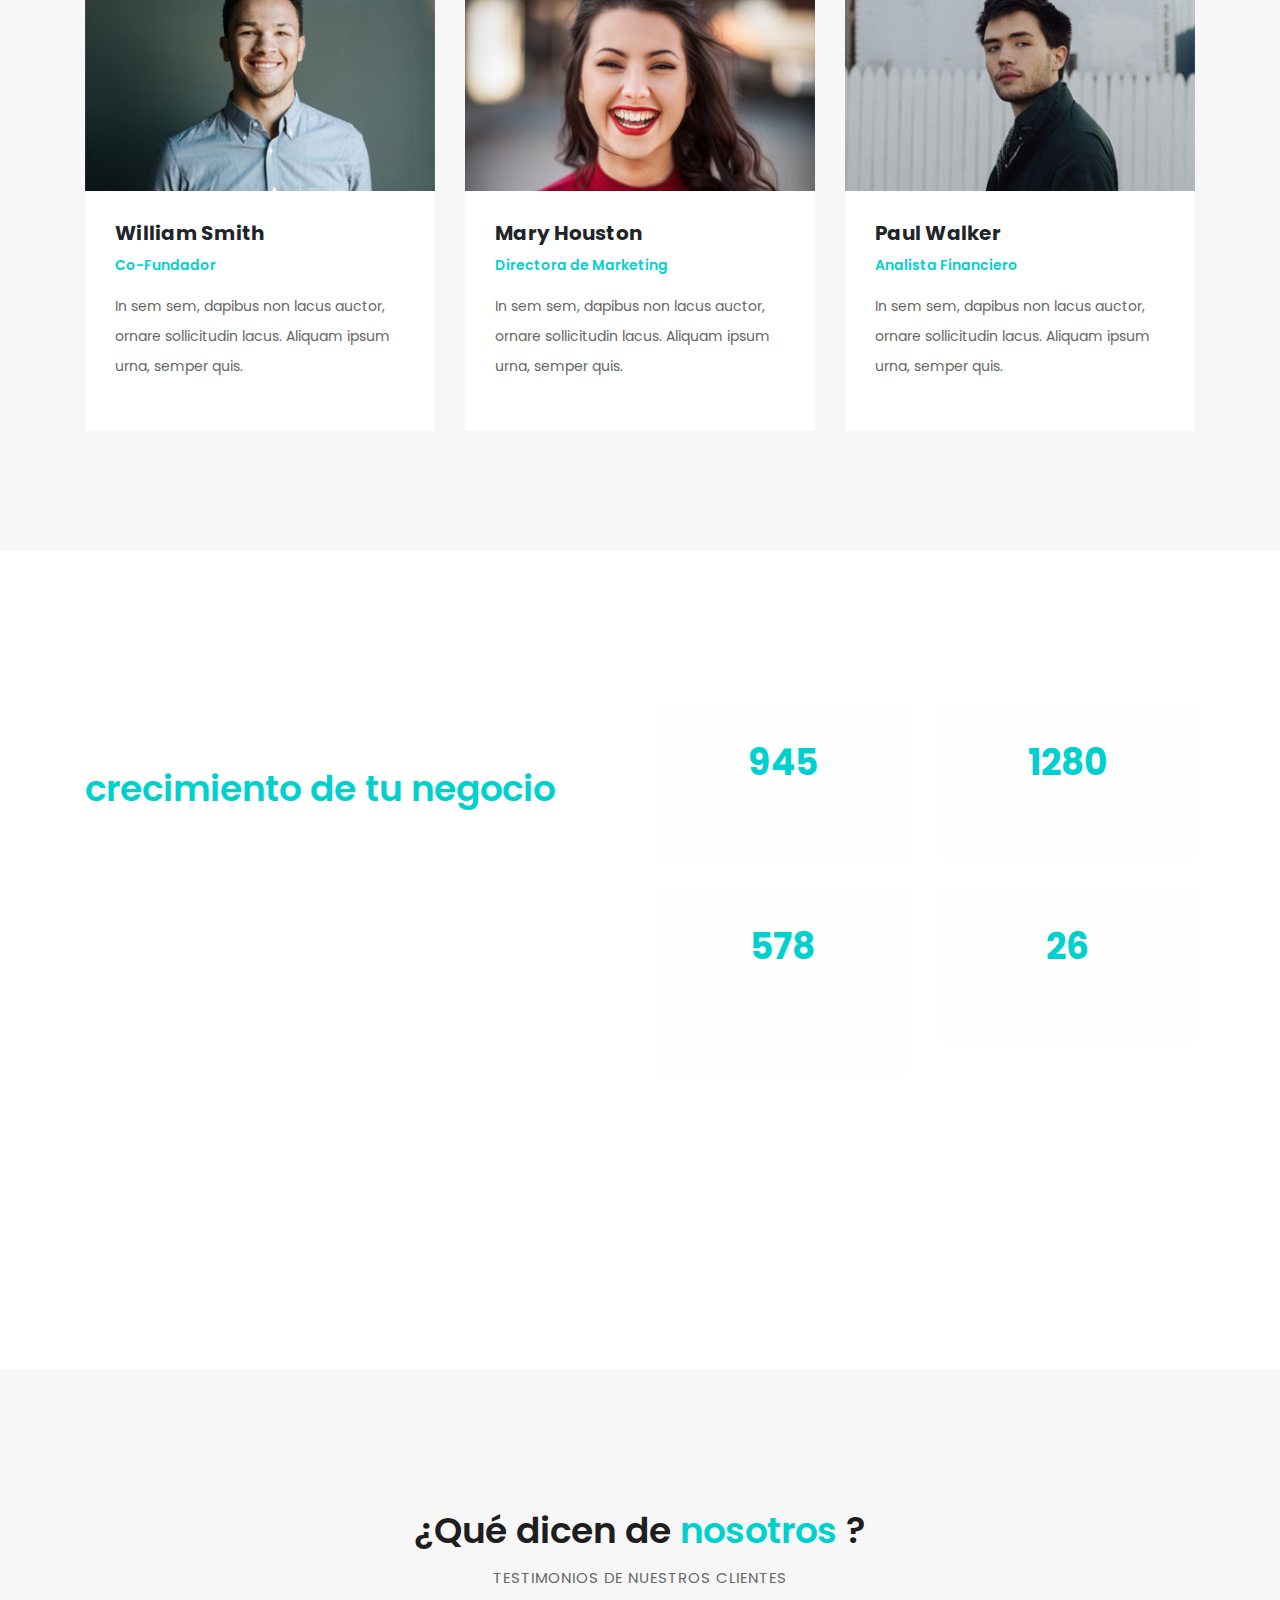
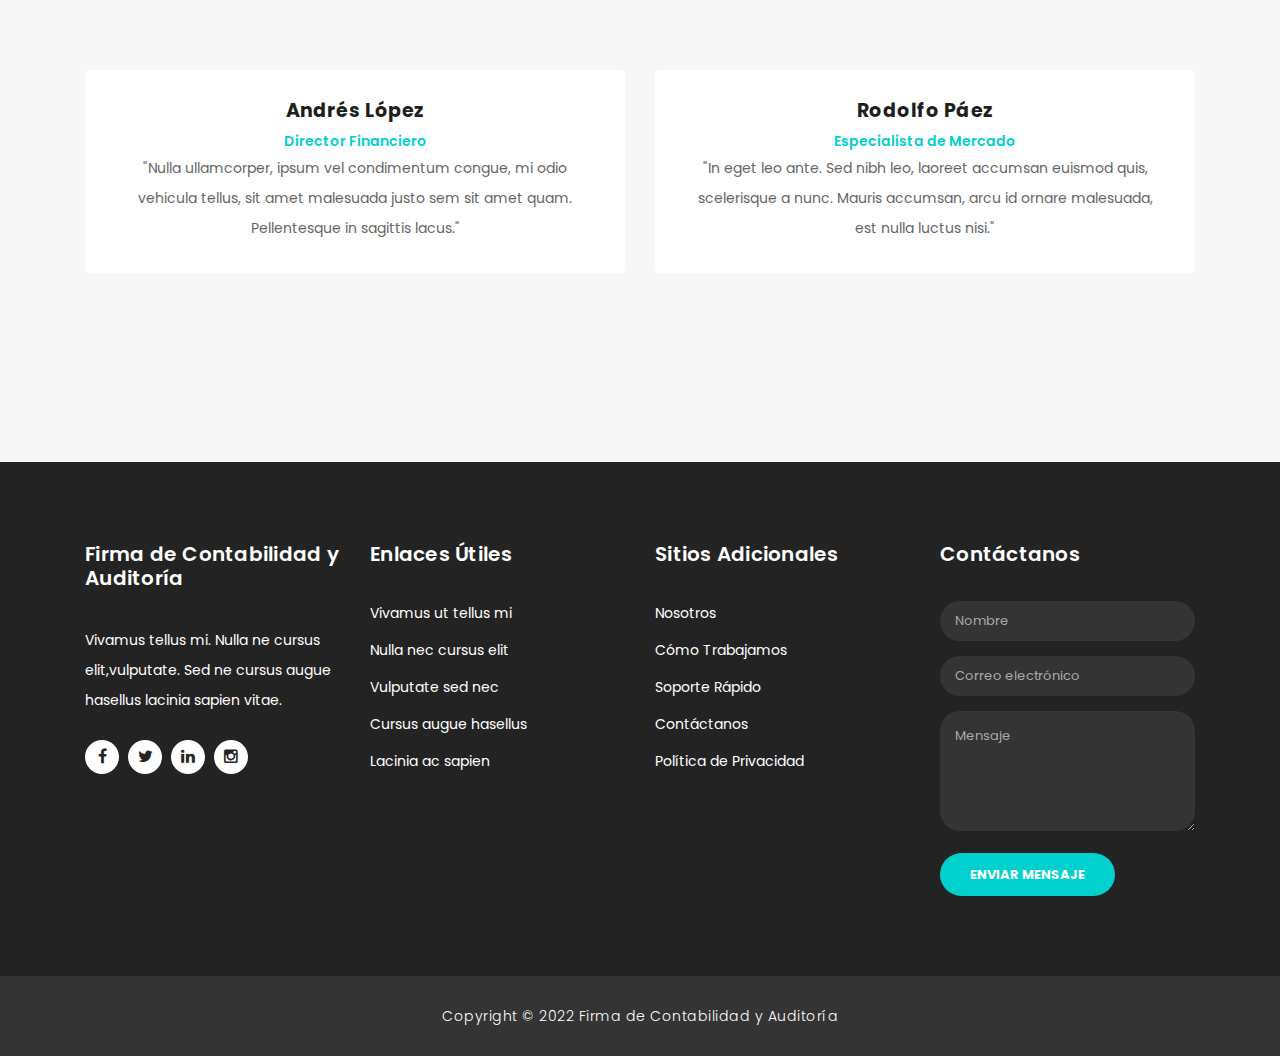
==== commit 527c4104: "Add files via upload" ====
--- a/about.html
+++ b/about.html
@@ -143,7 +143,7 @@
               </div>
               <div class="col-md-6">
                 <div class="left-image">
-                  <img src="assets/images/about-image.jpg" alt="">
+                  <img src="assets/images/tutornegotia-conoce-nuestra-empresa.webp" alt="">
                 </div>
               </div>
             </div>
